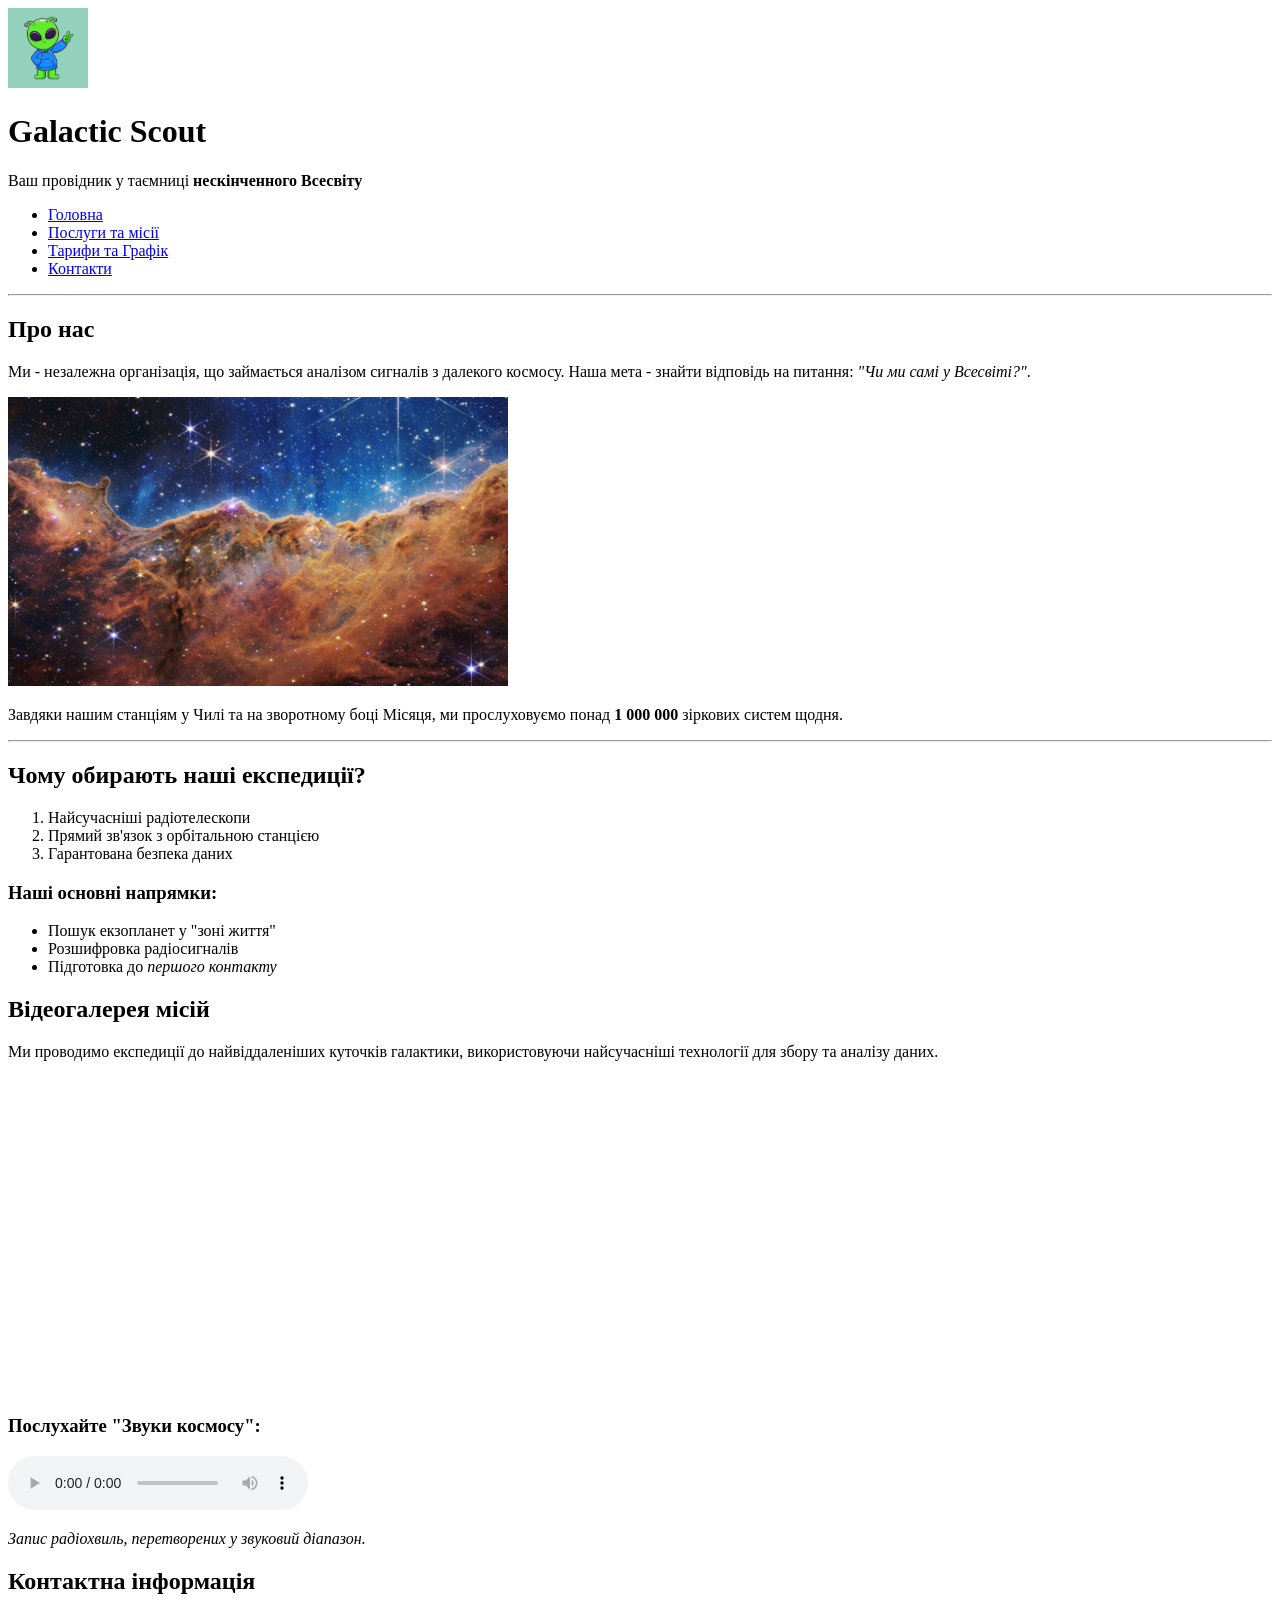
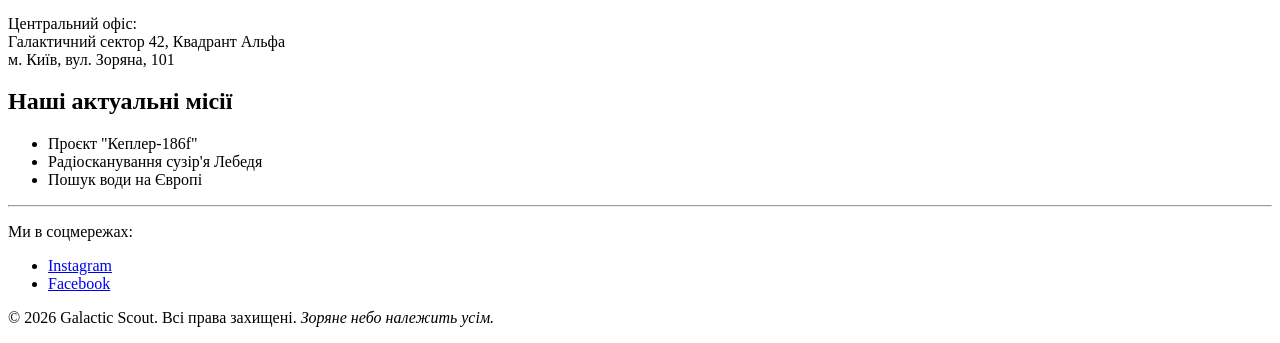
==== index.html @ cc27d508 "lab6" ====
<!DOCTYPE html>
<html lang="uk">
<head>
    <meta charset="UTF-8">
    <meta name="viewport" content="width=device-width, initial-scale=1.0">
    <link rel="icon" type="image/x-icon" href="https://i.pinimg.com/1200x/b8/60/38/b86038da92402606a56069b501f14ed3.jpg">
    <title>Galactic Scout - Пошук позаземних цивілізацій</title>
</head>
<body>
    <header>
        <img src="img/logo.png" alt="Логотип Galactic Scout" width="80">
        <h1>Galactic Scout</h1>
        <p>Ваш провідник у таємниці <strong>нескінченного Всесвіту</strong></p>
        
        <nav>
            <ul>
                <li><a href="index.html">Головна</a></li> 
                <li><a href="services.html">Послуги та місії</a></li>
                <li><a href="price.html">Тарифи та Графік</a></li>
                <li><a href="contacts.html">Контакти</a></li> 
        </nav>
    </header>

    <hr>

    <main>
        <section>
            <h2>Про нас</h2>
            <p>Ми - незалежна організація, що займається аналізом сигналів з далекого космосу. Наша мета - знайти відповідь на питання: <em>"Чи ми самі у Всесвіті?"</em>.</p>
            <img src="img/carinaNebula.jpg" alt="Туманність Кіля" width="500">
            <p>Завдяки нашим станціям у Чилі та на зворотному боці Місяця, ми прослуховуємо понад <strong>1 000 000</strong> зіркових систем щодня.</p>
        </section>

        <hr>

        

        <section>
            <h2>Чому обирають наші експедиції?</h2>
            <ol>
                <li>Найсучасніші радіотелескопи</li>
                <li>Прямий зв'язок з орбітальною станцією</li>
                <li>Гарантована безпека даних</li>
            </ol>
        </section>

        <section>
            <h3>Наші основні напрямки:</h3>
            <ul>
                <li>Пошук екзопланет у "зоні життя"</li>
                <li>Розшифровка радіосигналів</li>
                <li>Підготовка до <em>першого контакту</em></li>
            </ul>
        </section>

        <section>
            <h2>Відеогалерея місій</h2>
            <p>Ми проводимо експедиції до найвіддаленіших куточків галактики, використовуючи найсучасніші технології для збору та аналізу даних.</p>
            <iframe width="560" height="315" src="https://www.youtube.com/embed/ztVV54sPOns?si=4WZnfU6JE6SfHDk7" title="YouTube video player" frameborder="0" allow="accelerometer; autoplay; clipboard-write; encrypted-media; gyroscope; picture-in-picture; web-share" referrerpolicy="strict-origin-when-cross-origin" allowfullscreen></iframe>
        </section>

        <section>
            <h3>Послухайте "Звуки космосу":</h3>
            <audio controls>
                <source src="audio/Rick Astley - Never Gonna Give You Up .mp3" type="audio/mpeg">
                Ваш браузер не підтримує аудіо елемент.
            </audio>
            <p><em>Запис радіохвиль, перетворених у звуковий діапазон.</em></p>
        </section>

        <section>
            <h2>Контактна інформація</h2>
            <p>Центральний офіс:<br>
            Галактичний сектор 42, Квадрант Альфа<br>
            м. Київ, вул. Зоряна, 101</p>
        </section>

        <section id="missions">
            <h2>Наші актуальні місії</h2>
            <ul>
                <li>Проєкт "Кеплер-186f"</li>
                <li>Радіосканування сузір'я Лебедя</li>
                <li>Пошук води на Європі</li>
            </ul>
        </section>

    </main>

    <hr>

    <footer>
        <p>Ми в соцмережах:</p>
        <ul>
            <li><a href="https://instagram.com/nasa" target="_blank">Instagram </a></li> 
            <li><a href="https://facebook.com" target="_blank">Facebook</a></li> 
        </ul>
        <p>&copy; 2026 Galactic Scout. Всі права захищені. <em>Зоряне небо належить усім.</em></p>
    </footer>
</body>
</html>
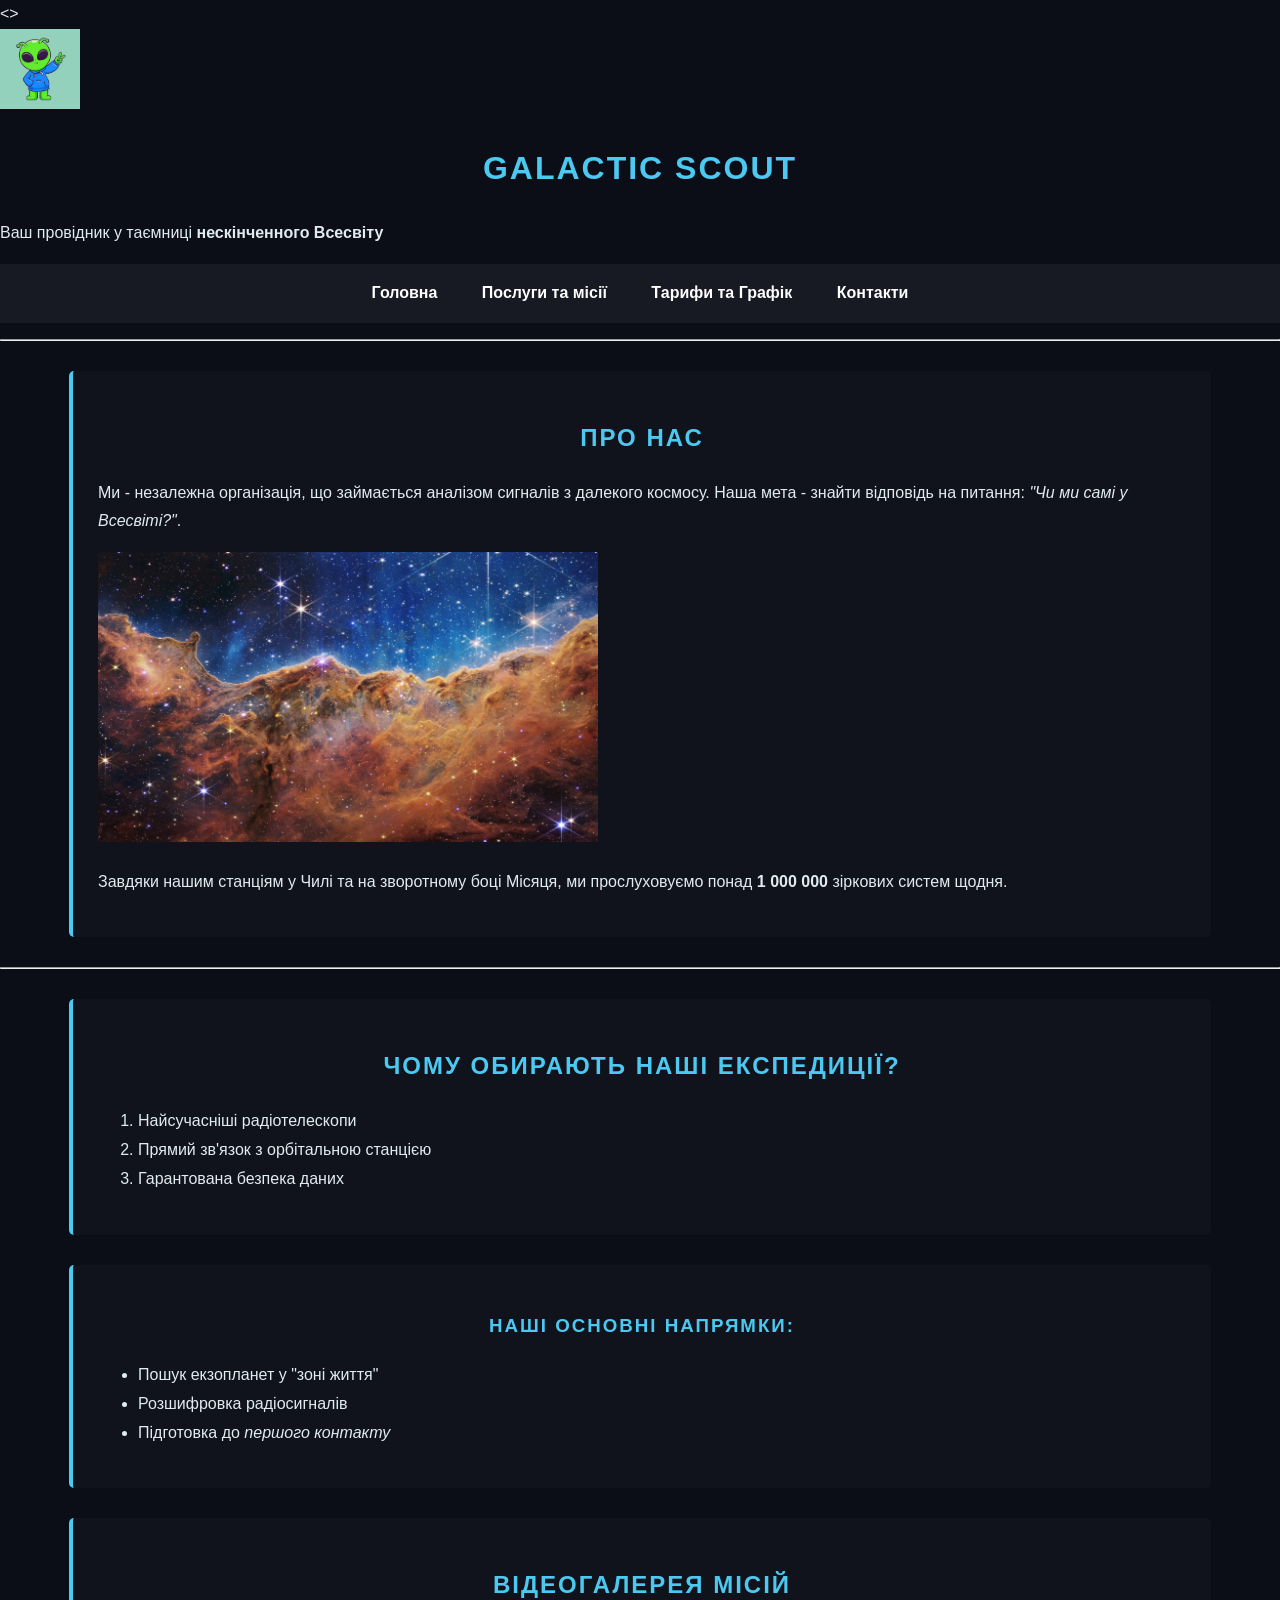
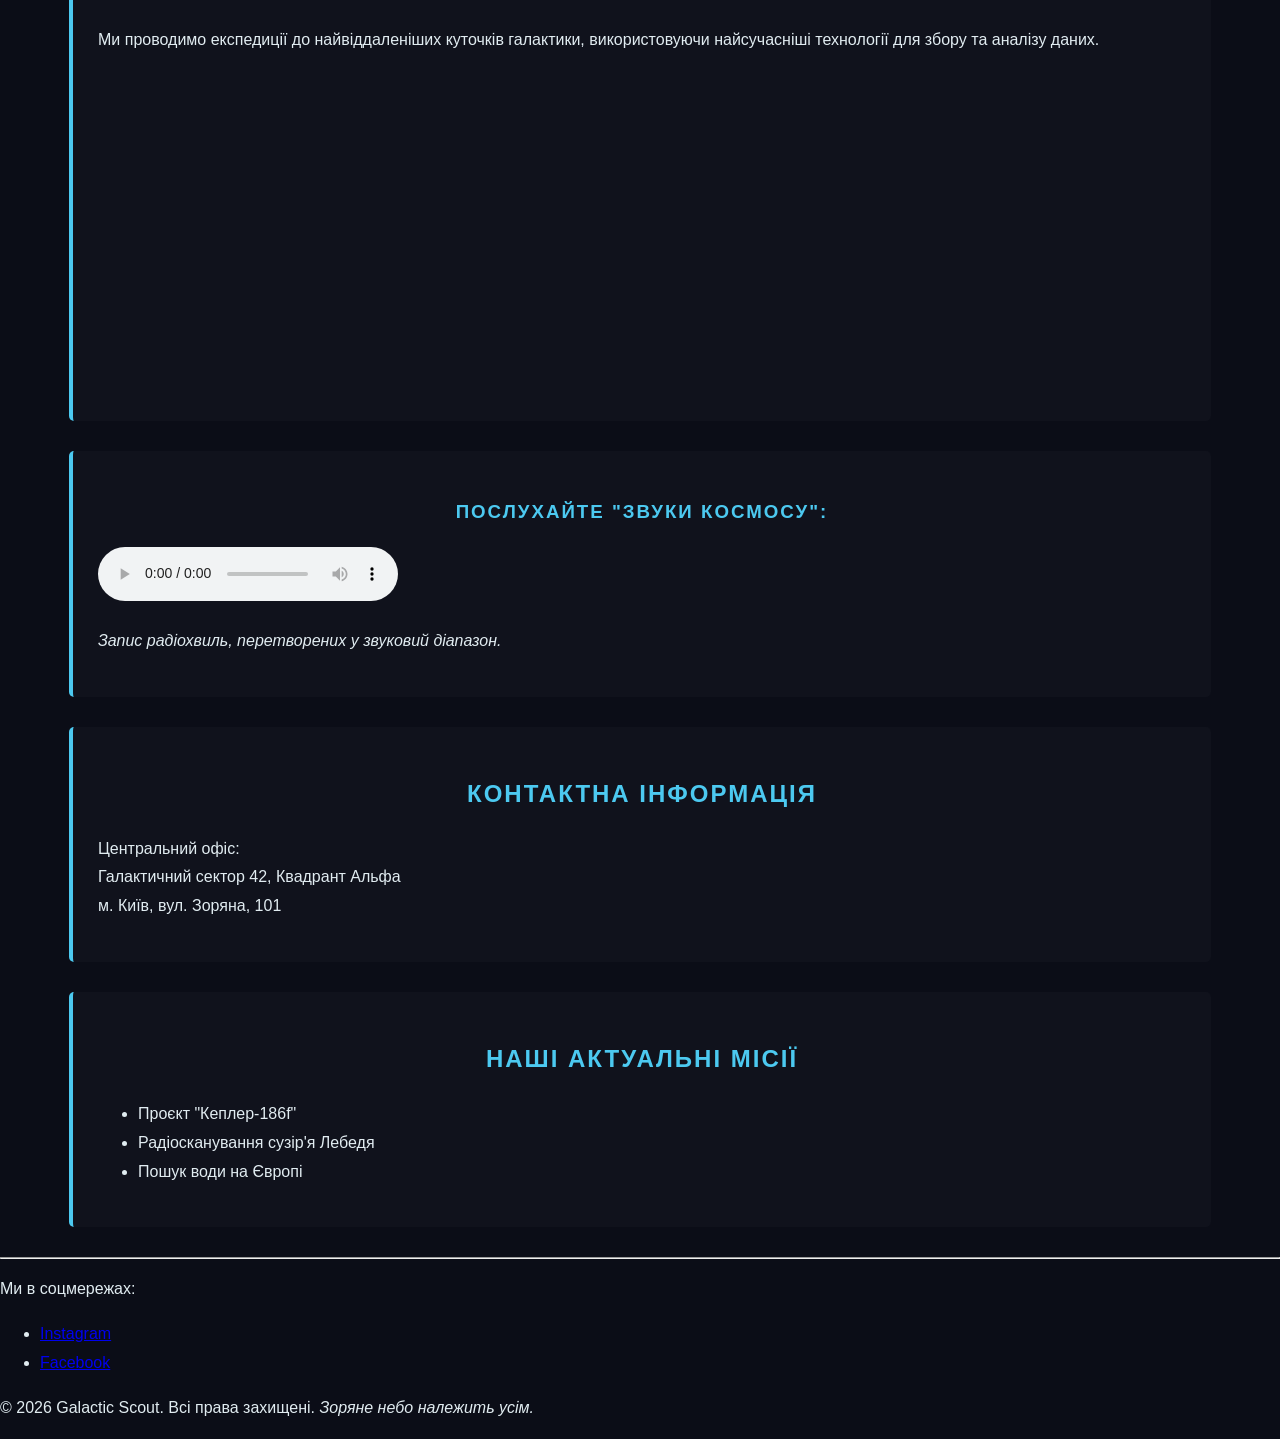
==== commit 300f05a1: "lab 8" ====
--- a/index.html
+++ b/index.html
@@ -1,10 +1,11 @@
 <!DOCTYPE html>
 <html lang="uk">
-<head>
+<>
     <meta charset="UTF-8">
     <meta name="viewport" content="width=device-width, initial-scale=1.0">
     <link rel="icon" type="image/x-icon" href="https://i.pinimg.com/1200x/b8/60/38/b86038da92402606a56069b501f14ed3.jpg">
     <title>Galactic Scout - Пошук позаземних цивілізацій</title>
+    <link rel="stylesheet" href="style.css"> 
 </head>
 <body>
     <header>
--- a/style.css
+++ b/style.css
@@ -0,0 +1,85 @@
+body {
+    font-family: 'Segoe UI', Tahoma, Geneva, Verdana, sans-serif; 
+    background-color: #0b0d17; 
+    color: #e1ecf1; 
+    line-height: 1.8; 
+    margin: 0;
+    padding: 0;
+}
+
+h1, h2, h3 {
+    color: #4cc9f0; 
+    text-align: center; 
+    text-transform: uppercase; 
+    letter-spacing: 2px;
+}
+
+nav ul {
+    list-style: none; 
+    background: rgba(255, 255, 255, 0.05);
+    padding: 15px 0; 
+    text-align: center; 
+}
+
+nav li {
+    display: inline-block; 
+    margin: 0 20px; 
+}
+
+nav a {
+    text-decoration: none; 
+    color: #fff; 
+    font-weight: bold; 
+    transition: 0.3s;
+}
+
+nav a:hover {
+    color: #4cc9f0; 
+    text-shadow: 0 0 10px #4cc9f0;
+}
+
+section {
+    background: rgba(255, 255, 255, 0.02);
+    margin: 30px auto; 
+    padding: 25px; 
+    width: 85%; 
+    border-left: 4px solid #4cc9f0;
+    border-radius: 5px;
+}
+
+
+table {
+    width: 100%; 
+    border-collapse: collapse; 
+    margin-top: 20px;
+}
+
+th, td {
+    border: 1px solid #333;
+    padding: 12px; 
+    text-align: left;
+}
+
+th {
+    background-color: #1a1c2c; 
+}
+
+input, textarea, select {
+    width: 100%;
+    padding: 10px;
+    margin-top: 5px;
+    background: #1a1c2c;
+    border: 1px solid #4cc9f0;
+    color: white;
+    border-radius: 4px;
+}
+
+button {
+    background: #4cc9f0;
+    color: #0b0d17;
+    padding: 10px 25px;
+    border: none;
+    font-weight: bold;
+    cursor: pointer;
+    margin-top: 10px;
+}
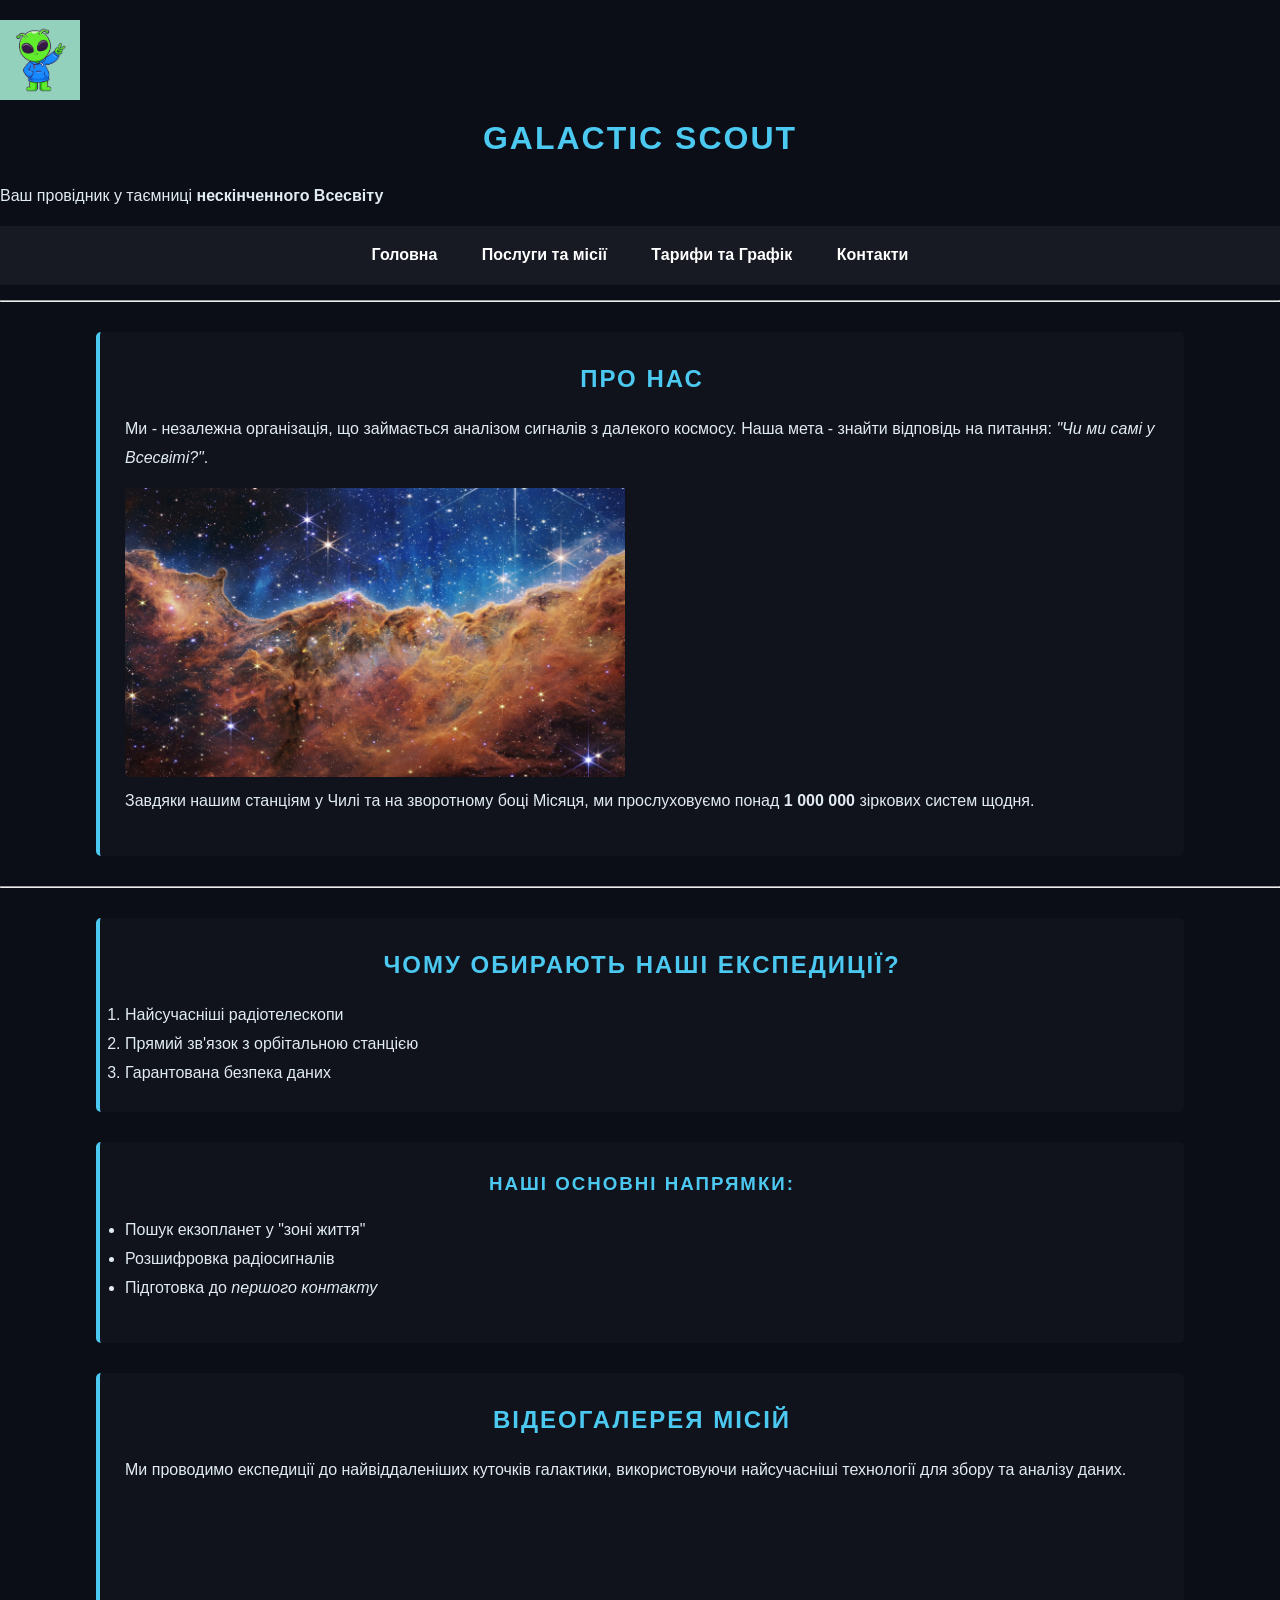
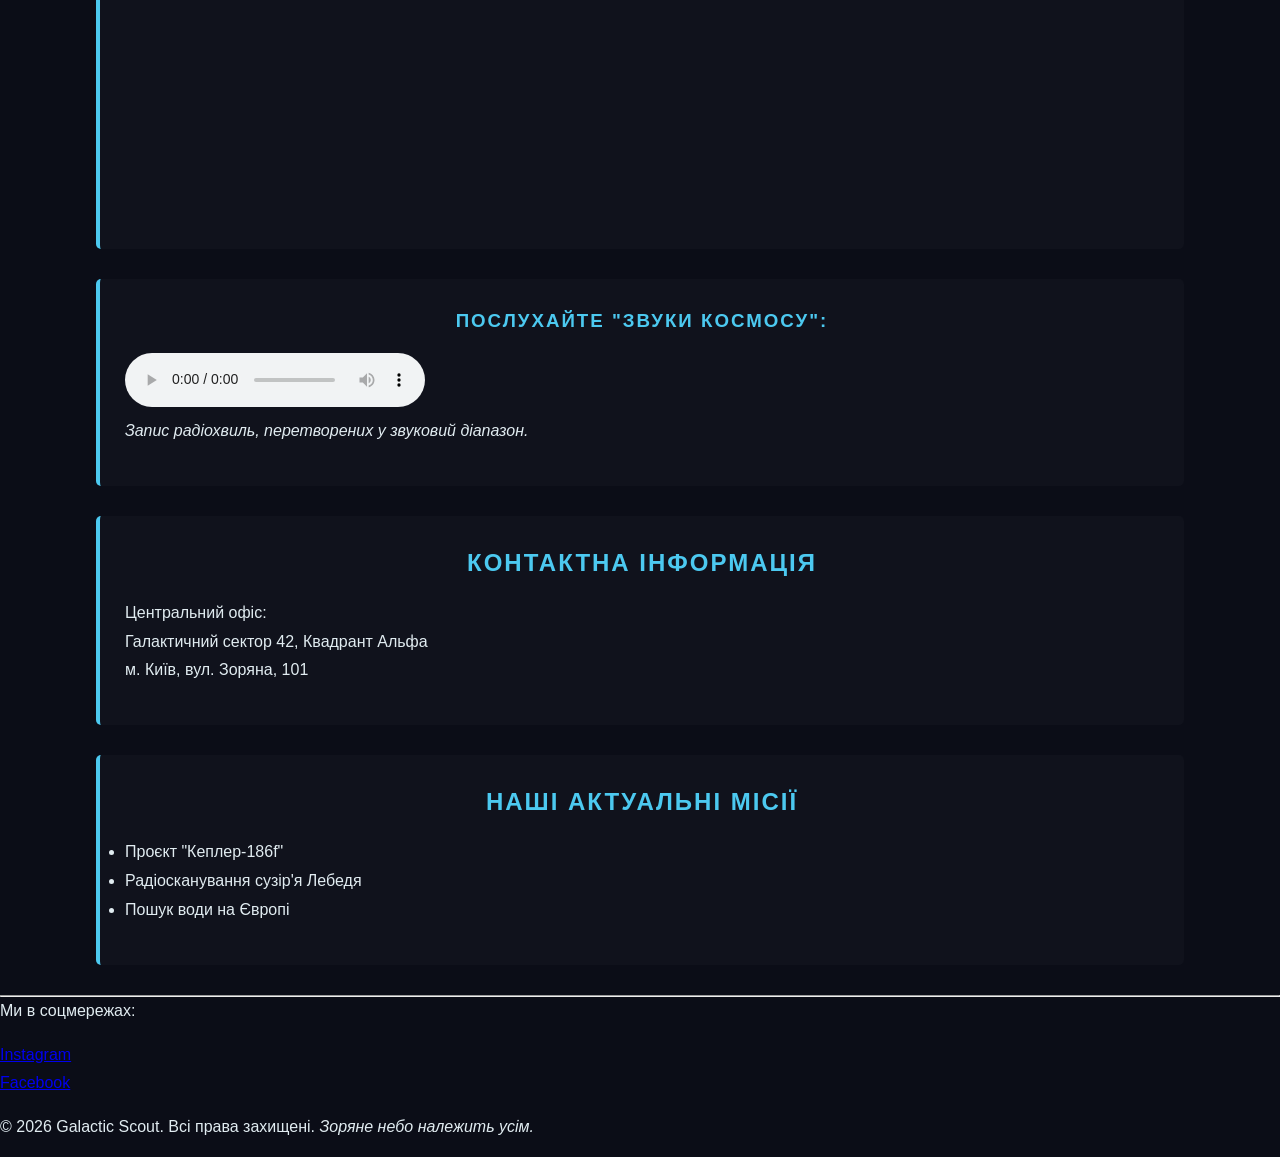
==== commit 9346b9c3: "lab 9" ====
--- a/index.html
+++ b/index.html
@@ -1,6 +1,6 @@
 <!DOCTYPE html>
 <html lang="uk">
-<>
+<head>
     <meta charset="UTF-8">
     <meta name="viewport" content="width=device-width, initial-scale=1.0">
     <link rel="icon" type="image/x-icon" href="https://i.pinimg.com/1200x/b8/60/38/b86038da92402606a56069b501f14ed3.jpg">
--- a/style.css
+++ b/style.css
@@ -1,10 +1,17 @@
+* {
+    box-sizing: border-box; 
+    margin: 0; 
+    padding: 0;
+}
+
 body {
     font-family: 'Segoe UI', Tahoma, Geneva, Verdana, sans-serif; 
     background-color: #0b0d17; 
     color: #e1ecf1; 
     line-height: 1.8; 
     margin: 0;
-    padding: 0;
+    padding: 0;     
+    padding-top: 20px; 
 }
 
 h1, h2, h3 {
@@ -82,4 +89,54 @@
     font-weight: bold;
     cursor: pointer;
     margin-top: 10px;
-}+}
+
+p, h1, h2, h3, ul {
+    margin-bottom: 15px; 
+}
+
+.card {
+    background-color: #e0f7fa; 
+    border: 2px solid #006064; 
+    width: 300px;
+}
+
+.container {
+    max-width: 1200px; 
+    width: 90%; 
+    margin: 0 auto; 
+    
+    background-color: white; 
+    padding: 20px;
+    box-shadow: 0 0 20px rgba(0,0,0,0.1); 
+}
+
+.product-item {
+    width: 30%; 
+    display: inline-block; 
+    
+    border: 1px solid #ddd; 
+    padding: 15px; 
+    margin: 1%; 
+    
+    text-align: center; 
+    background: #fff;
+    border-radius: 8px; 
+    vertical-align: top; 
+}
+
+.product-item img {
+    max-width: 100%; 
+    height: auto;
+    border-radius: 4px;
+    margin-bottom: 10px; 
+}
+
+.product-item button {
+    padding: 10px 20px; 
+    margin-top: 10px; 
+    background-color: #28a745;
+    color: white;
+    border: none;
+    cursor: pointer;
+}
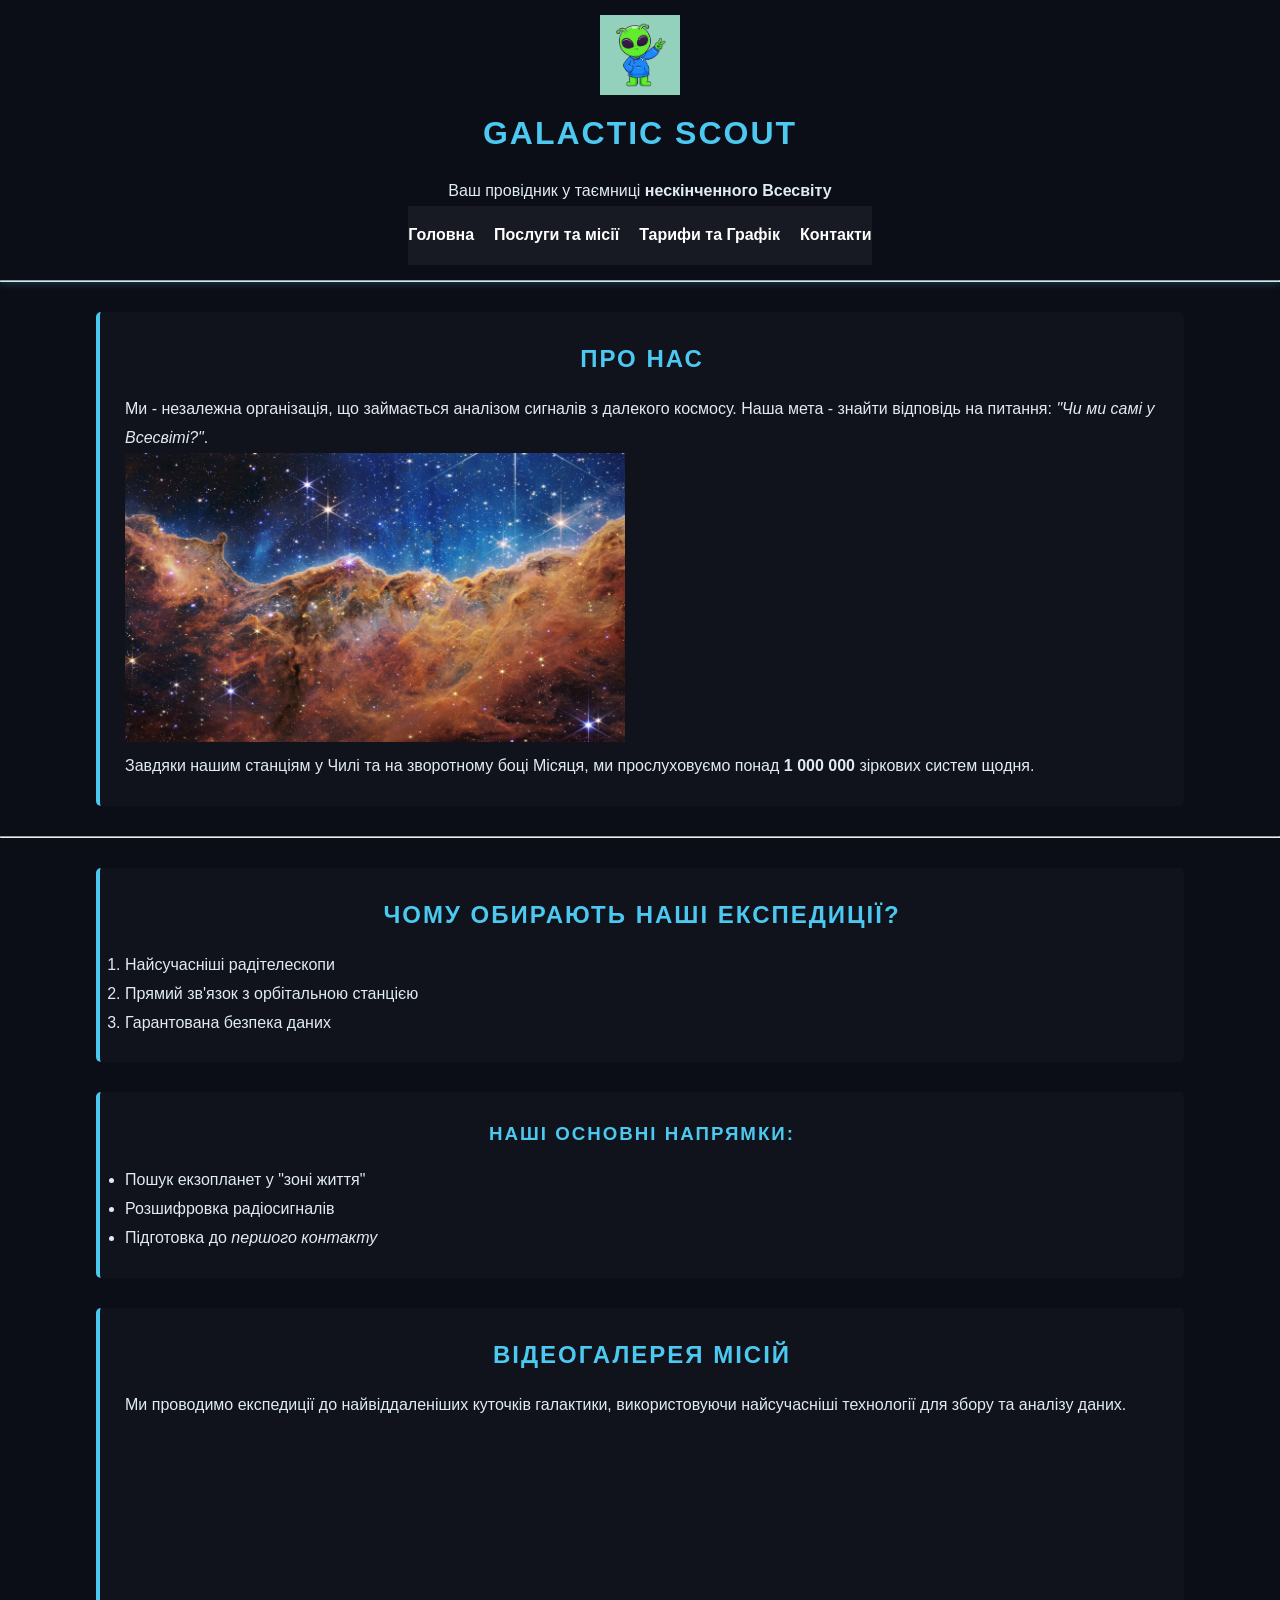
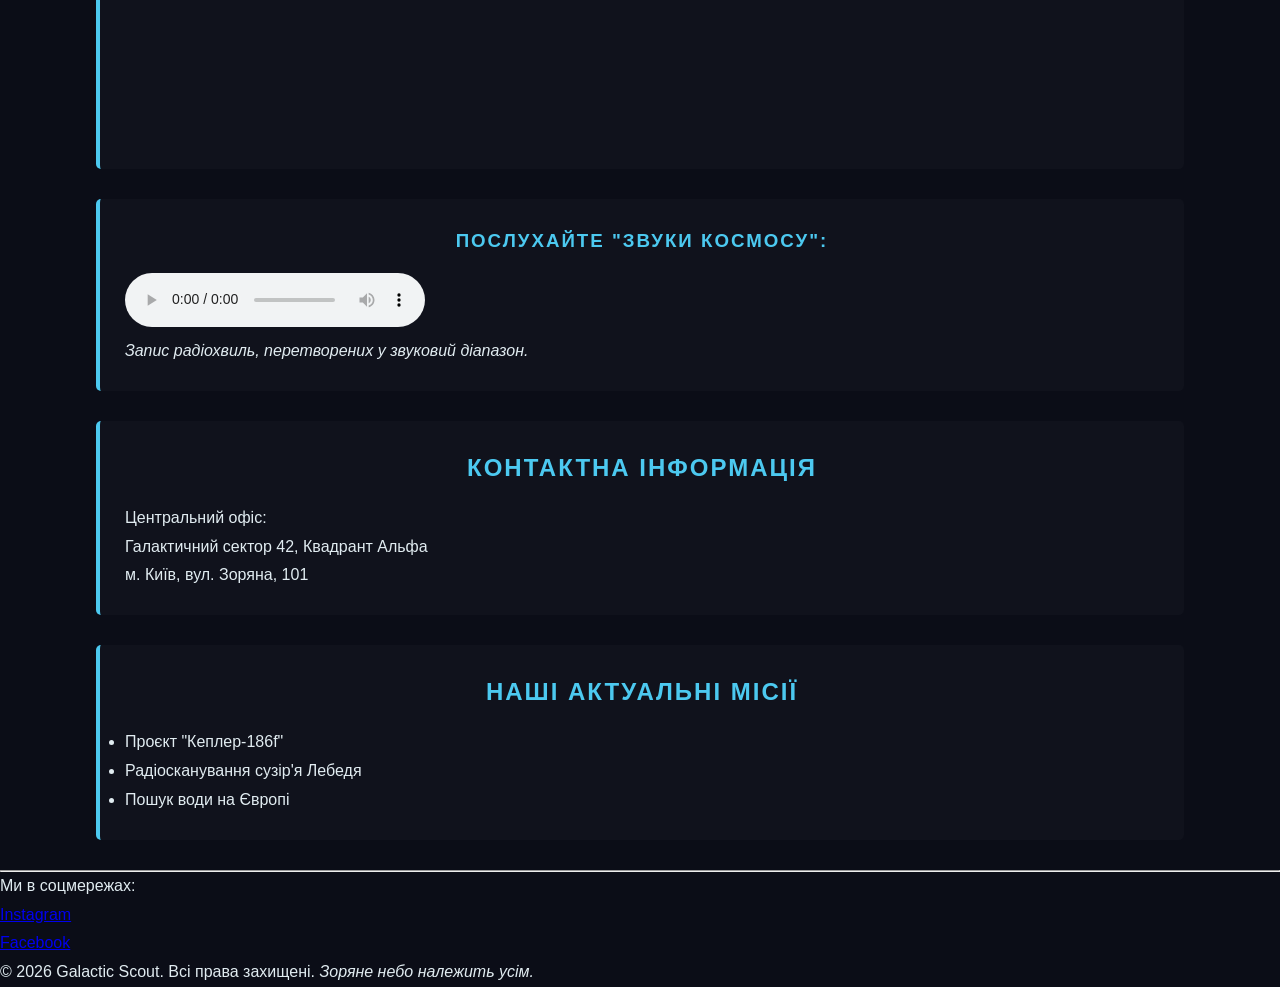
==== commit f494135b: "lab 11" ====
--- a/index.html
+++ b/index.html
@@ -8,94 +8,98 @@
     <link rel="stylesheet" href="style.css"> 
 </head>
 <body>
-    <header>
-        <img src="img/logo.png" alt="Логотип Galactic Scout" width="80">
-        <h1>Galactic Scout</h1>
-        <p>Ваш провідник у таємниці <strong>нескінченного Всесвіту</strong></p>
+    <div class="wrapper">
         
-        <nav>
-            <ul>
-                <li><a href="index.html">Головна</a></li> 
-                <li><a href="services.html">Послуги та місії</a></li>
-                <li><a href="price.html">Тарифи та Графік</a></li>
-                <li><a href="contacts.html">Контакти</a></li> 
-        </nav>
-    </header>
-
-    <hr>
-
-    <main>
-        <section>
-            <h2>Про нас</h2>
-            <p>Ми - незалежна організація, що займається аналізом сигналів з далекого космосу. Наша мета - знайти відповідь на питання: <em>"Чи ми самі у Всесвіті?"</em>.</p>
-            <img src="img/carinaNebula.jpg" alt="Туманність Кіля" width="500">
-            <p>Завдяки нашим станціям у Чилі та на зворотному боці Місяця, ми прослуховуємо понад <strong>1 000 000</strong> зіркових систем щодня.</p>
-        </section>
+        <header>
+            <a href="index.html">
+                <img src="img/logo.png" alt="Логотип Galactic Scout" width="80">
+            </a>
+            <h1>Galactic Scout</h1>
+            <p>Ваш провідник у таємниці <strong>нескінченного Всесвіту</strong></p>
+            
+            <nav>
+                <ul>
+                    <li><a href="index.html">Головна</a></li> 
+                    <li><a href="services.html">Послуги та місії</a></li>
+                    <li><a href="price.html">Тарифи та Графік</a></li>
+                    <li><a href="contacts.html">Контакти</a></li> 
+                </ul> </nav>
+        </header>
 
         <hr>
 
+        <main>
+            <section class="about-section">
+                <h2>Про нас</h2>
+                <p>Ми - незалежна організація, що займається аналізом сигналів з далекого космосу. Наша мета - знайти відповідь на питання: <em>"Чи ми самі у Всесвіті?"</em>.</p>
+                <img src="img/carinaNebula.jpg" alt="Туманність Кіля" width="500" class="float-img">
+                <p>Завдяки нашим станціям у Чилі та на зворотному боці Місяця, ми прослуховуємо понад <strong>1 000 000</strong> зіркових систем щодня.</p>
+                <div class="clearfix"></div> </section>
+
+            <hr>
+
+            <section>
+                <h2>Чому обирають наші експедиції?</h2>
+                <ol>
+                    <li>Найсучасніші радітелескопи</li>
+                    <li>Прямий зв'язок з орбітальною станцією</li>
+                    <li>Гарантована безпека даних</li>
+                </ol>
+            </section>
+
+            <section>
+                <h3>Наші основні напрямки:</h3>
+                <ul>
+                    <li>Пошук екзопланет у "зоні життя"</li>
+                    <li>Розшифровка радіосигналів</li>
+                    <li>Підготовка до <em>першого контакту</em></li>
+                </ul>
+            </section>
+
+            <section>
+                <h2>Відеогалерея місій</h2>
+                <p>Ми проводимо експедиції до найвіддаленіших куточків галактики, використовуючи найсучасніші технології для збору та аналізу даних.</p>
+                <iframe width="560" height="315" src="https://www.youtube.com/embed/ztVV54sPOns?si=4WZnfU6JE6SfHDk7" title="YouTube video player" frameborder="0" allow="accelerometer; autoplay; clipboard-write; encrypted-media; gyroscope; picture-in-picture; web-share" referrerpolicy="strict-origin-when-cross-origin" allowfullscreen></iframe>
+            </section>
+
+            <section>
+                <h3>Послухайте "Звуки космосу":</h3>
+                <audio controls>
+                    <source src="audio/Rick Astley - Never Gonna Give You Up .mp3" type="audio/mpeg">
+                    Ваш браузер не підтримує аудіо елемент.
+                </audio>
+                <p><em>Запис радіохвиль, перетворених у звуковий діапазон.</em></p>
+            </section>
+
+            <section>
+                <h2>Контактна інформація</h2>
+                <p>Центральний офіс:<br>
+                Галактичний сектор 42, Квадрант Альфа<br>
+                м. Київ, вул. Зоряна, 101</p>
+            </section>
+
+            <section id="missions">
+                <h2>Наші актуальні місії</h2>
+                <ul>
+                    <li>Проєкт "Кеплер-186f"</li>
+                    <li>Радіосканування сузір'я Лебедя</li>
+                    <li>Пошук води на Європі</li>
+                </ul>
+            </section>
+
+        </main>
+
+        <hr>
+
+        <footer>
+            <p>Ми в соцмережах:</p>
+            <ul>
+                <li><a href="https://instagram.com/nasa" target="_blank">Instagram </a></li> 
+                <li><a href="https://facebook.com" target="_blank">Facebook</a></li> 
+            </ul>
+            <p>&copy; 2026 Galactic Scout. Всі права захищені. <em>Зоряне небо належить усім.</em></p>
+        </footer>
         
-
-        <section>
-            <h2>Чому обирають наші експедиції?</h2>
-            <ol>
-                <li>Найсучасніші радіотелескопи</li>
-                <li>Прямий зв'язок з орбітальною станцією</li>
-                <li>Гарантована безпека даних</li>
-            </ol>
-        </section>
-
-        <section>
-            <h3>Наші основні напрямки:</h3>
-            <ul>
-                <li>Пошук екзопланет у "зоні життя"</li>
-                <li>Розшифровка радіосигналів</li>
-                <li>Підготовка до <em>першого контакту</em></li>
-            </ul>
-        </section>
-
-        <section>
-            <h2>Відеогалерея місій</h2>
-            <p>Ми проводимо експедиції до найвіддаленіших куточків галактики, використовуючи найсучасніші технології для збору та аналізу даних.</p>
-            <iframe width="560" height="315" src="https://www.youtube.com/embed/ztVV54sPOns?si=4WZnfU6JE6SfHDk7" title="YouTube video player" frameborder="0" allow="accelerometer; autoplay; clipboard-write; encrypted-media; gyroscope; picture-in-picture; web-share" referrerpolicy="strict-origin-when-cross-origin" allowfullscreen></iframe>
-        </section>
-
-        <section>
-            <h3>Послухайте "Звуки космосу":</h3>
-            <audio controls>
-                <source src="audio/Rick Astley - Never Gonna Give You Up .mp3" type="audio/mpeg">
-                Ваш браузер не підтримує аудіо елемент.
-            </audio>
-            <p><em>Запис радіохвиль, перетворених у звуковий діапазон.</em></p>
-        </section>
-
-        <section>
-            <h2>Контактна інформація</h2>
-            <p>Центральний офіс:<br>
-            Галактичний сектор 42, Квадрант Альфа<br>
-            м. Київ, вул. Зоряна, 101</p>
-        </section>
-
-        <section id="missions">
-            <h2>Наші актуальні місії</h2>
-            <ul>
-                <li>Проєкт "Кеплер-186f"</li>
-                <li>Радіосканування сузір'я Лебедя</li>
-                <li>Пошук води на Європі</li>
-            </ul>
-        </section>
-
-    </main>
-
-    <hr>
-
-    <footer>
-        <p>Ми в соцмережах:</p>
-        <ul>
-            <li><a href="https://instagram.com/nasa" target="_blank">Instagram </a></li> 
-            <li><a href="https://facebook.com" target="_blank">Facebook</a></li> 
-        </ul>
-        <p>&copy; 2026 Galactic Scout. Всі права захищені. <em>Зоряне небо належить усім.</em></p>
-    </footer>
+    </div> 
 </body>
 </html>
--- a/style.css
+++ b/style.css
@@ -4,14 +4,25 @@
     padding: 0;
 }
 
+html, body {
+    height: 100%;
+}
+
 body {
     font-family: 'Segoe UI', Tahoma, Geneva, Verdana, sans-serif; 
     background-color: #0b0d17; 
     color: #e1ecf1; 
-    line-height: 1.8; 
-    margin: 0;
-    padding: 0;     
-    padding-top: 20px; 
+    line-height: 1.8;
+}
+
+.wrapper {
+    display: flex;
+    flex-direction: column;
+    min-height: 100vh;
+}
+
+main {
+    flex: 1;
 }
 
 h1, h2, h3 {
@@ -19,6 +30,19 @@
     text-align: center; 
     text-transform: uppercase; 
     letter-spacing: 2px;
+    margin-bottom: 15px;
+}
+
+header {
+    position: sticky;
+    top: 0;
+    z-index: 1000;
+    background-color: #0b0d17;
+    box-shadow: 0 2px 10px rgba(76, 201, 240, 0.3);
+    display: flex;
+    flex-direction: column;
+    align-items: center;
+    padding: 15px;
 }
 
 nav ul {
@@ -26,11 +50,10 @@
     background: rgba(255, 255, 255, 0.05);
     padding: 15px 0; 
     text-align: center; 
-}
-
-nav li {
-    display: inline-block; 
-    margin: 0 20px; 
+    display: flex;
+    justify-content: center;
+    gap: 20px;
+    width: 100%;
 }
 
 nav a {
@@ -78,65 +101,4 @@
     background: #1a1c2c;
     border: 1px solid #4cc9f0;
     color: white;
-    border-radius: 4px;
 }
-
-button {
-    background: #4cc9f0;
-    color: #0b0d17;
-    padding: 10px 25px;
-    border: none;
-    font-weight: bold;
-    cursor: pointer;
-    margin-top: 10px;
-}
-
-p, h1, h2, h3, ul {
-    margin-bottom: 15px; 
-}
-
-.card {
-    background-color: #e0f7fa; 
-    border: 2px solid #006064; 
-    width: 300px;
-}
-
-.container {
-    max-width: 1200px; 
-    width: 90%; 
-    margin: 0 auto; 
-    
-    background-color: white; 
-    padding: 20px;
-    box-shadow: 0 0 20px rgba(0,0,0,0.1); 
-}
-
-.product-item {
-    width: 30%; 
-    display: inline-block; 
-    
-    border: 1px solid #ddd; 
-    padding: 15px; 
-    margin: 1%; 
-    
-    text-align: center; 
-    background: #fff;
-    border-radius: 8px; 
-    vertical-align: top; 
-}
-
-.product-item img {
-    max-width: 100%; 
-    height: auto;
-    border-radius: 4px;
-    margin-bottom: 10px; 
-}
-
-.product-item button {
-    padding: 10px 20px; 
-    margin-top: 10px; 
-    background-color: #28a745;
-    color: white;
-    border: none;
-    cursor: pointer;
-}
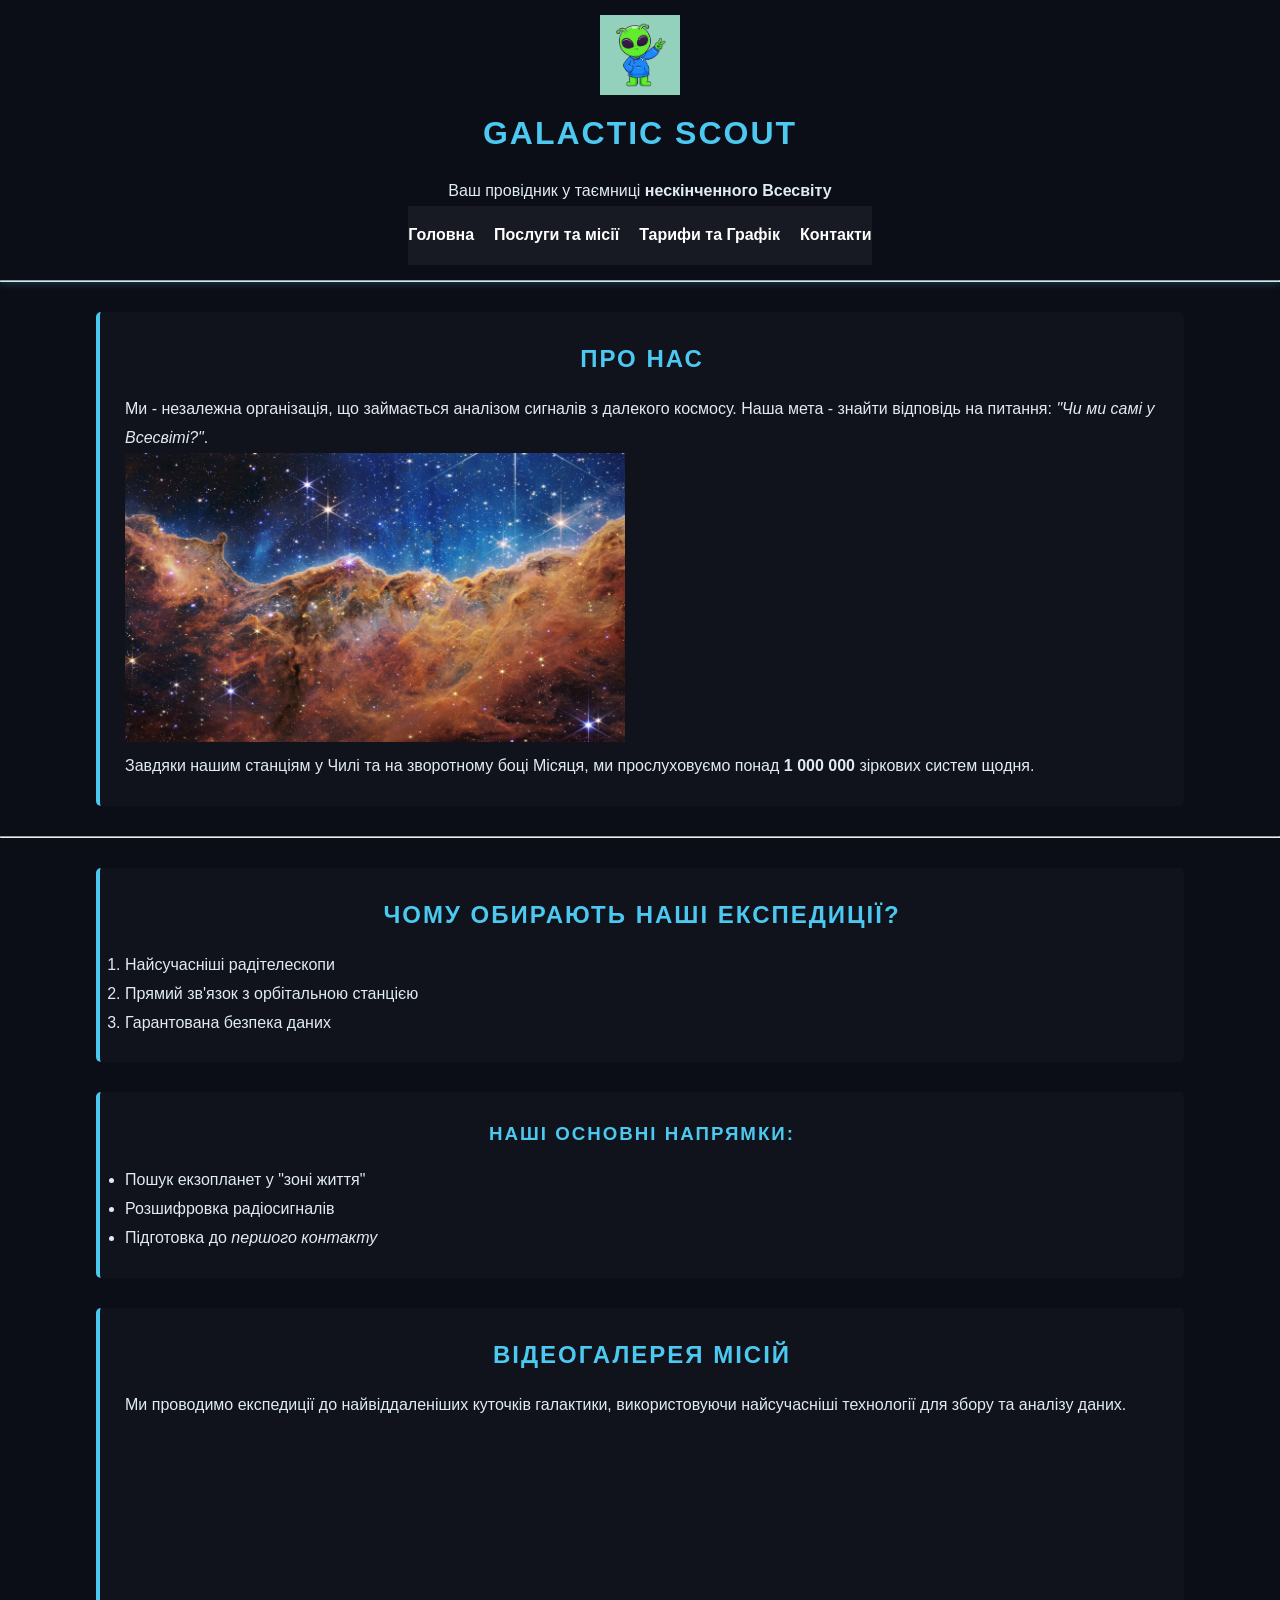
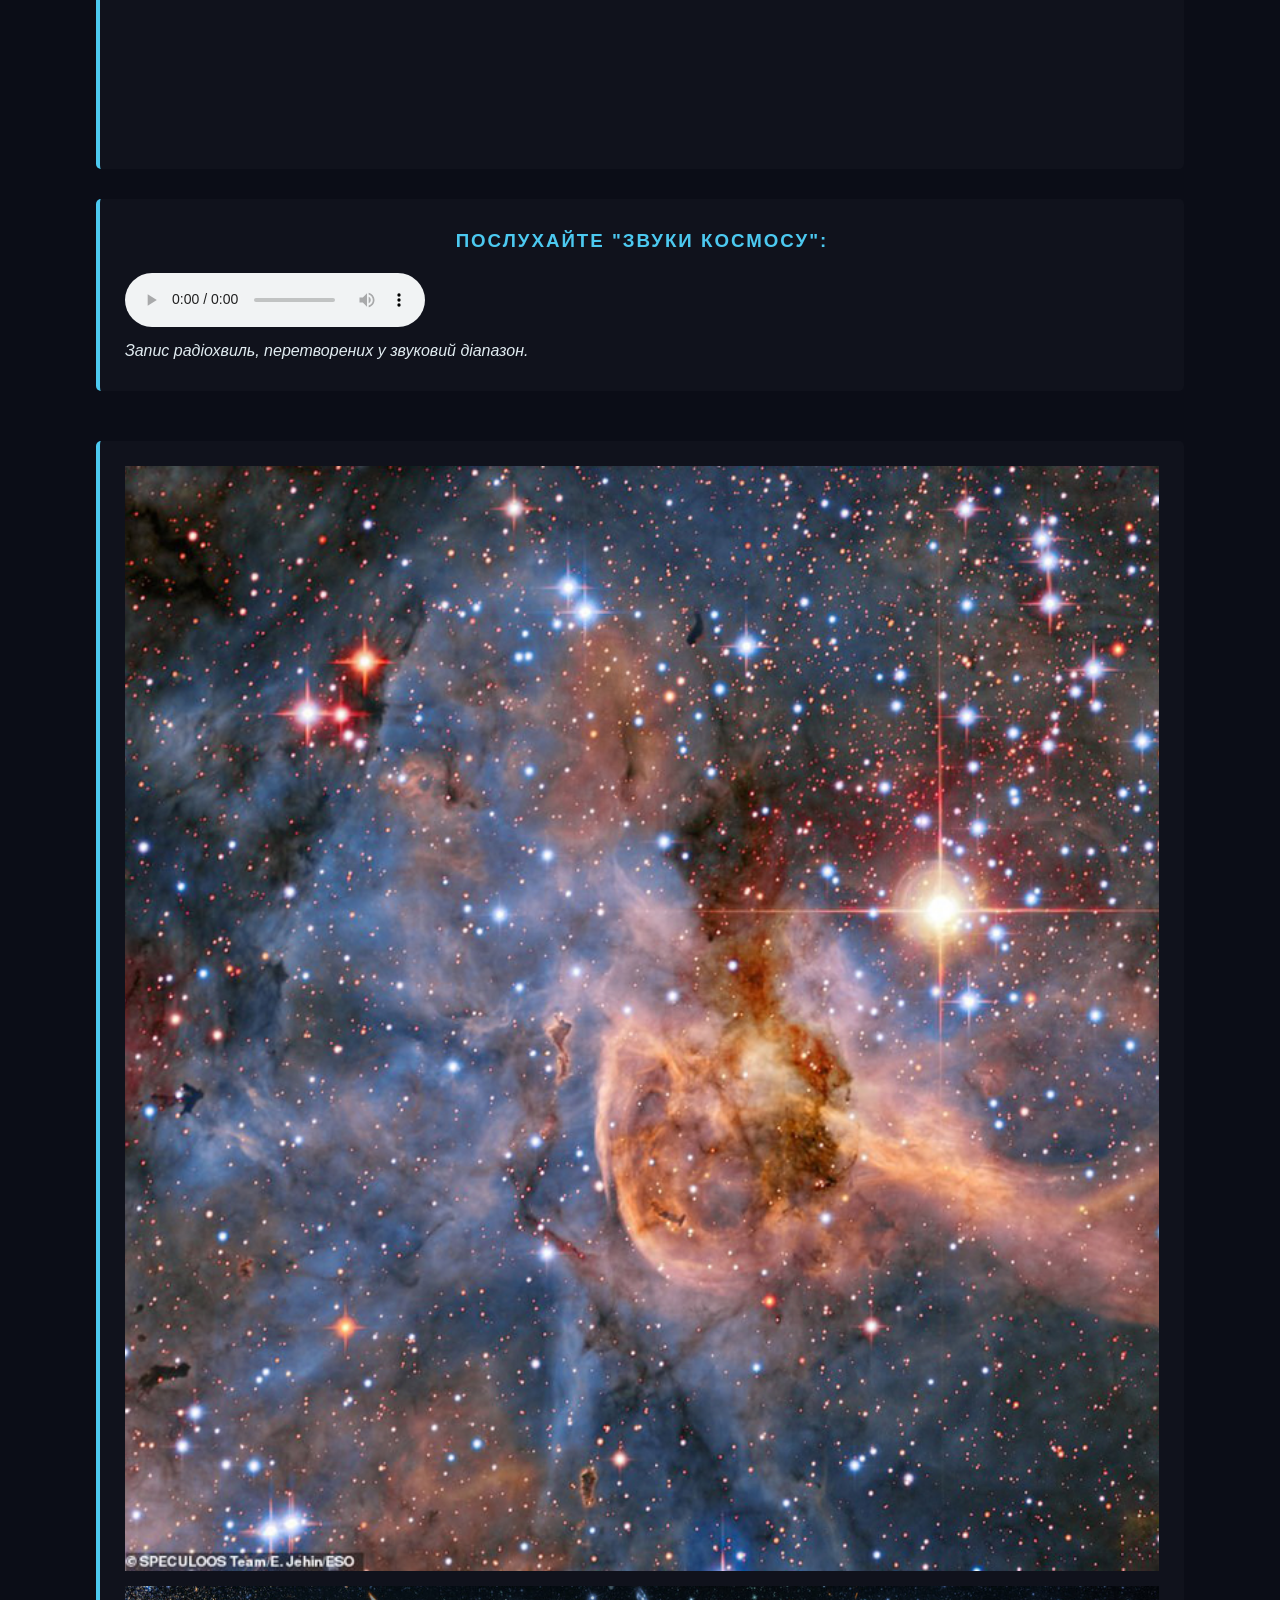
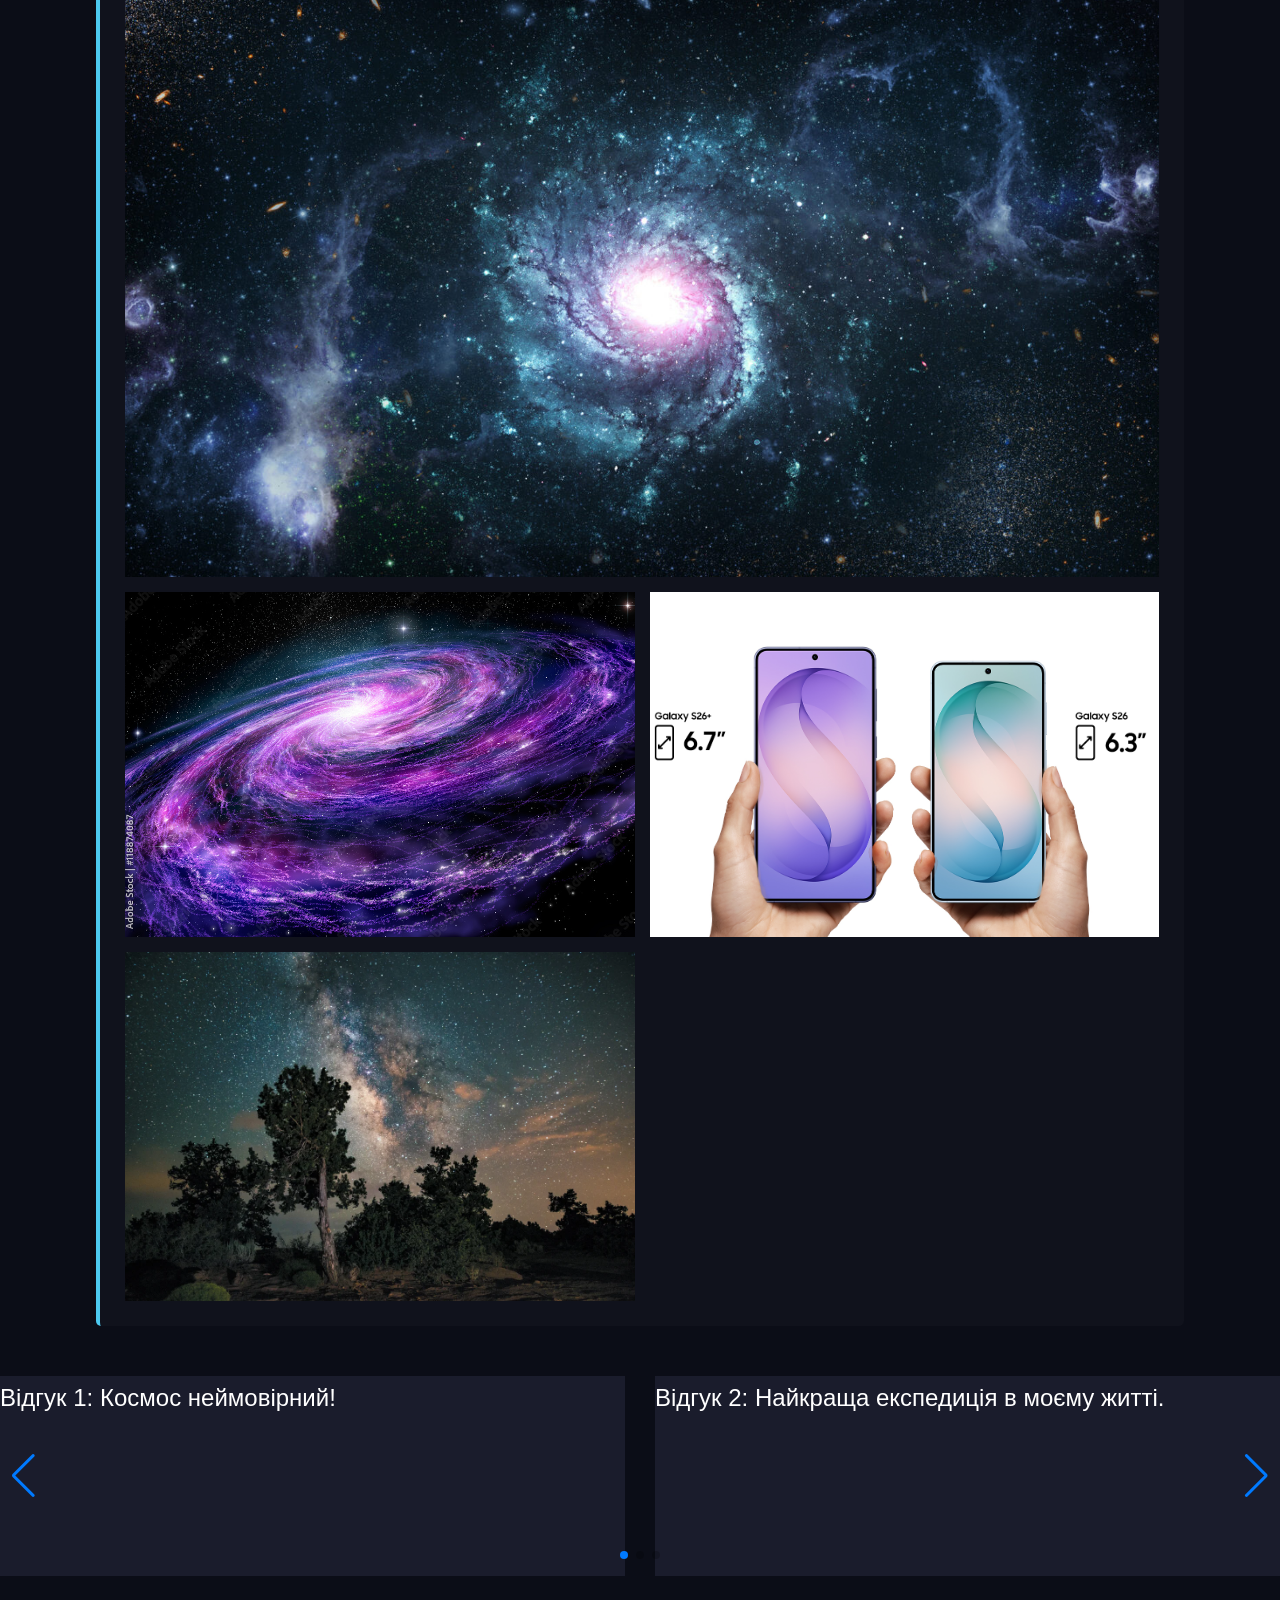
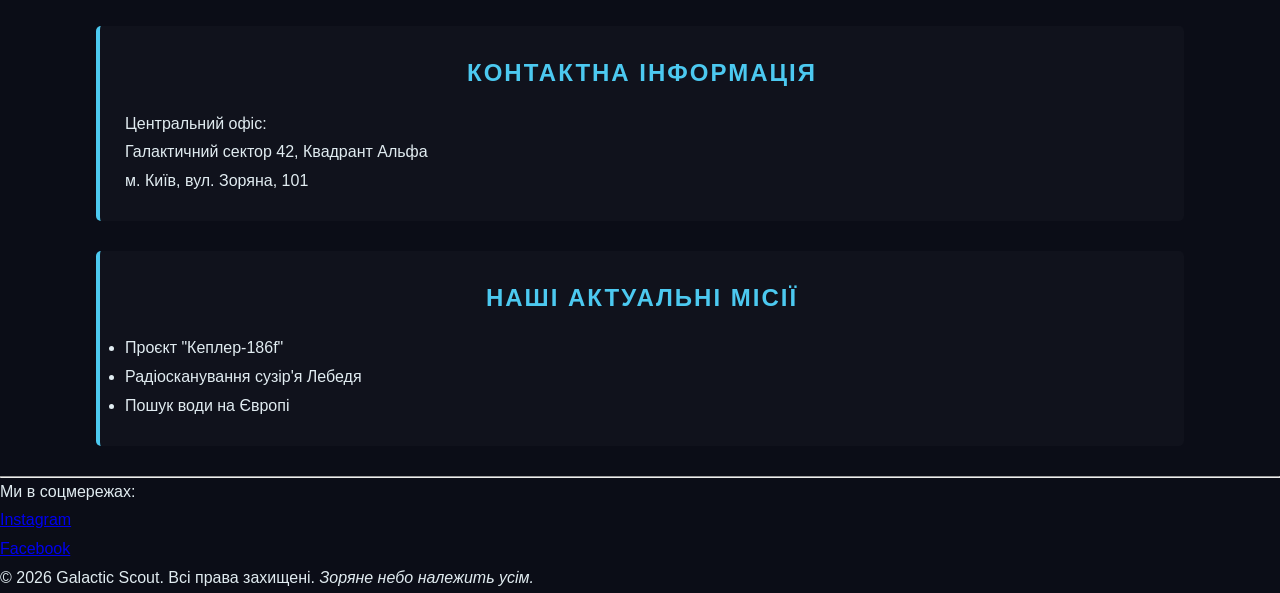
==== commit 41d7602c: "lab 12" ====
--- a/index.html
+++ b/index.html
@@ -6,6 +6,8 @@
     <link rel="icon" type="image/x-icon" href="https://i.pinimg.com/1200x/b8/60/38/b86038da92402606a56069b501f14ed3.jpg">
     <title>Galactic Scout - Пошук позаземних цивілізацій</title>
     <link rel="stylesheet" href="style.css"> 
+    <link rel="stylesheet" href="https://cdn.jsdelivr.net/npm/swiper@11/swiper-bundle.min.css"/>
+    <link rel="stylesheet" href="https://cdn.npmmirror.com/package/swiper@11.1.1/swiper-bundle.min.css"/>
 </head>
 <body>
     <div class="wrapper">
@@ -71,6 +73,25 @@
                 <p><em>Запис радіохвиль, перетворених у звуковий діапазон.</em></p>
             </section>
 
+            <section class="gallery">
+                <div class="gallery-item item-1"><img src="img/photo1.png" alt="Велике фото"></div>
+                <div class="gallery-item item-2"><img src="img/photo2.png" alt="Широке фото"></div>
+                <div class="gallery-item item-3"><img src="img/photo3.png" alt="Фото 3"></div>
+                <div class="gallery-item item-4"><img src="img/photo4.png" alt="Фото 4"></div>
+                <div class="gallery-item item-5"><img src="img/photo5.png" alt="Фото 5"></div>
+            </section>
+
+            <div class="swiper mySwiper">
+                <div class="swiper-wrapper">
+                    <div class="swiper-slide">Відгук 1: Космос неймовірний!</div>
+                    <div class="swiper-slide">Відгук 2: Найкраща експедиція в моєму житті.</div>
+                    <div class="swiper-slide">Відгук 3: Galactic Scout — професіонали.</div>
+                </div>
+                <div class="swiper-button-next"></div>
+                <div class="swiper-button-prev"></div>
+                <div class="swiper-pagination"></div>
+            </div>
+
             <section>
                 <h2>Контактна інформація</h2>
                 <p>Центральний офіс:<br>
@@ -101,5 +122,8 @@
         </footer>
         
     </div> 
+
+    <script src="https://cdn.jsdelivr.net/npm/swiper@11/swiper-bundle.min.js"></script>
+    <script src="script.js"></script>
 </body>
 </html>
--- a/style.css
+++ b/style.css
@@ -102,3 +102,42 @@
     border: 1px solid #4cc9f0;
     color: white;
 }
+
+.gallery {
+    display: grid; [cite: 1041]
+    grid-template-columns: repeat(4, 1fr); 
+    grid-auto-rows: minmax(200px, auto); 
+    gap: 15px; [cite: 1046]
+    max-width: 1200px;
+    margin: 50px auto;
+}
+
+.gallery-item img {
+    width: 100%;
+    height: 100%;
+    object-fit: cover; 
+}
+
+.item-1 {
+    grid-column: span 2; 
+    grid-row: span 2;
+}
+
+.item-2 {
+    grid-column: span 2; 
+
+}
+.swiper {
+    width: 100%;
+    height: 200px; 
+    margin: 50px 0;
+}
+
+.swiper-slide {
+    display: flex; 
+    justify-content: center; 
+    align-items: center; 
+    background: #1a1c2c;
+    color: white;
+    font-size: 24px;
+}
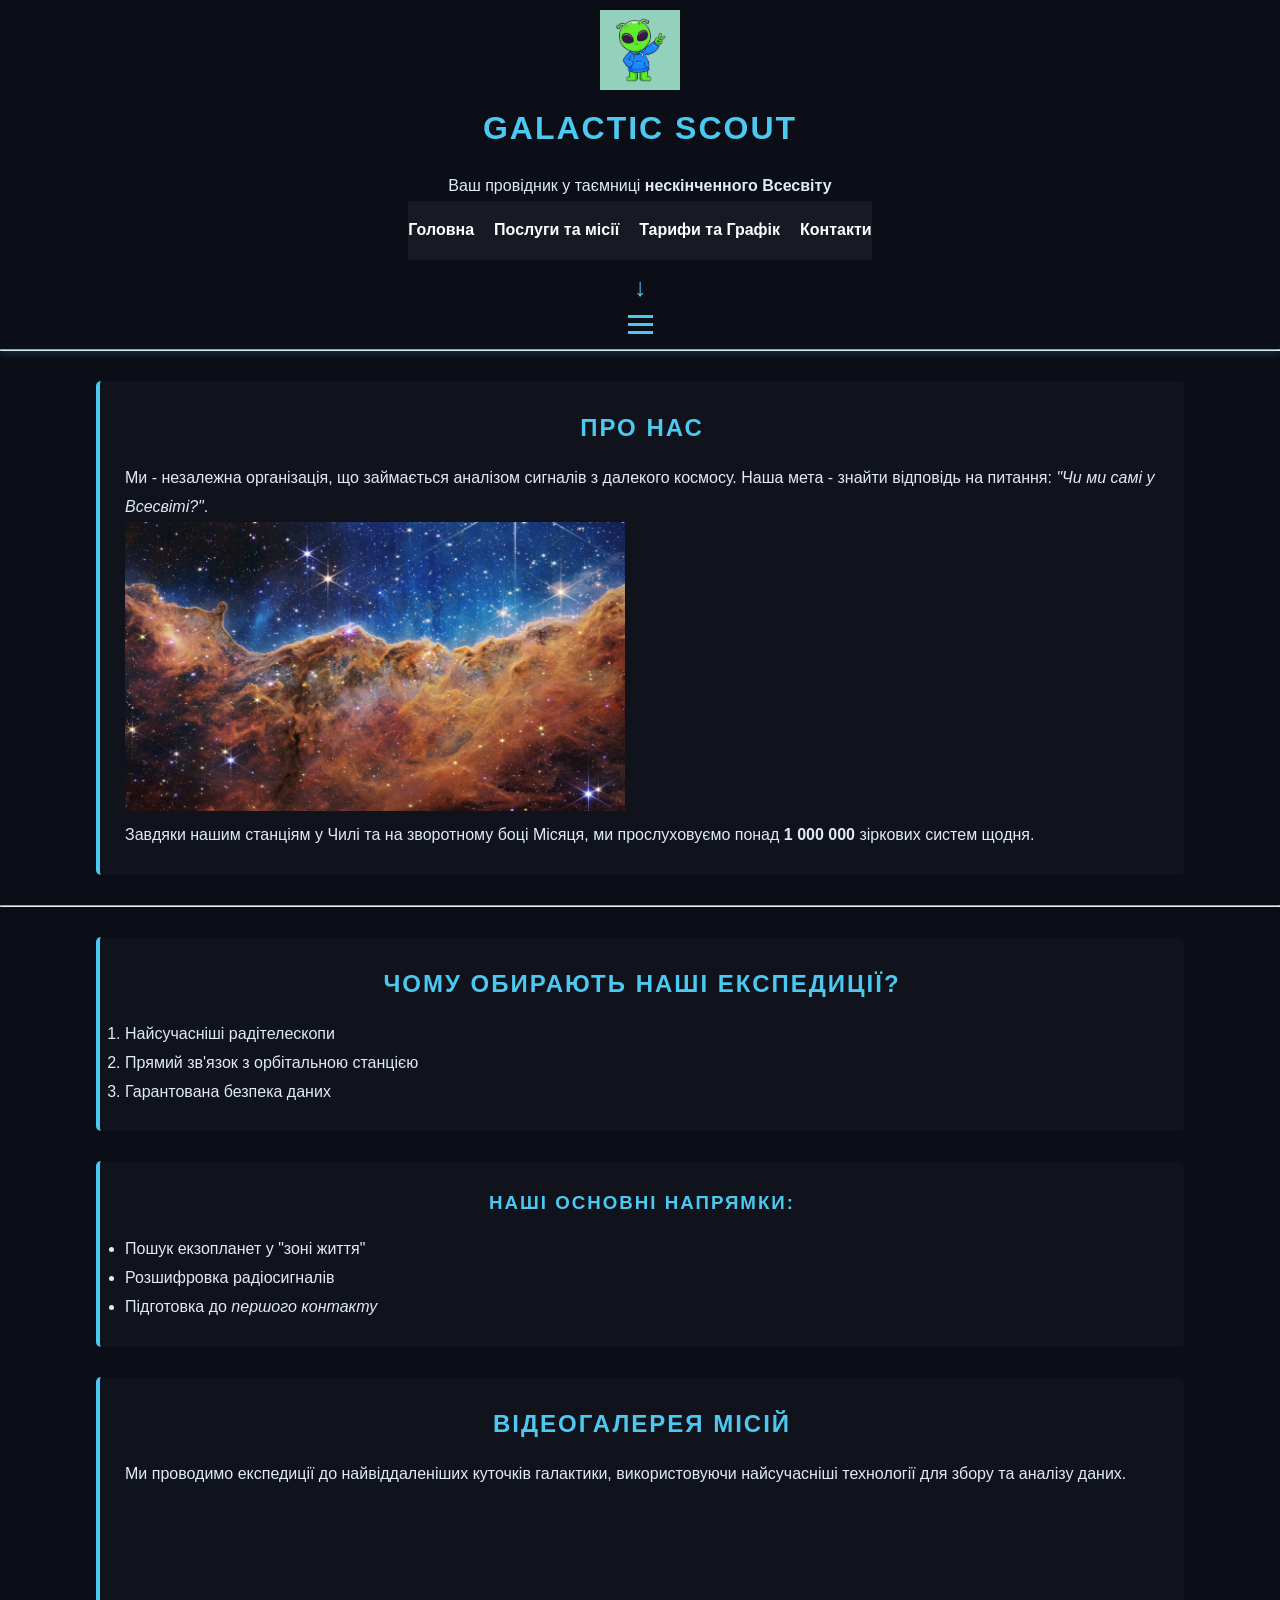
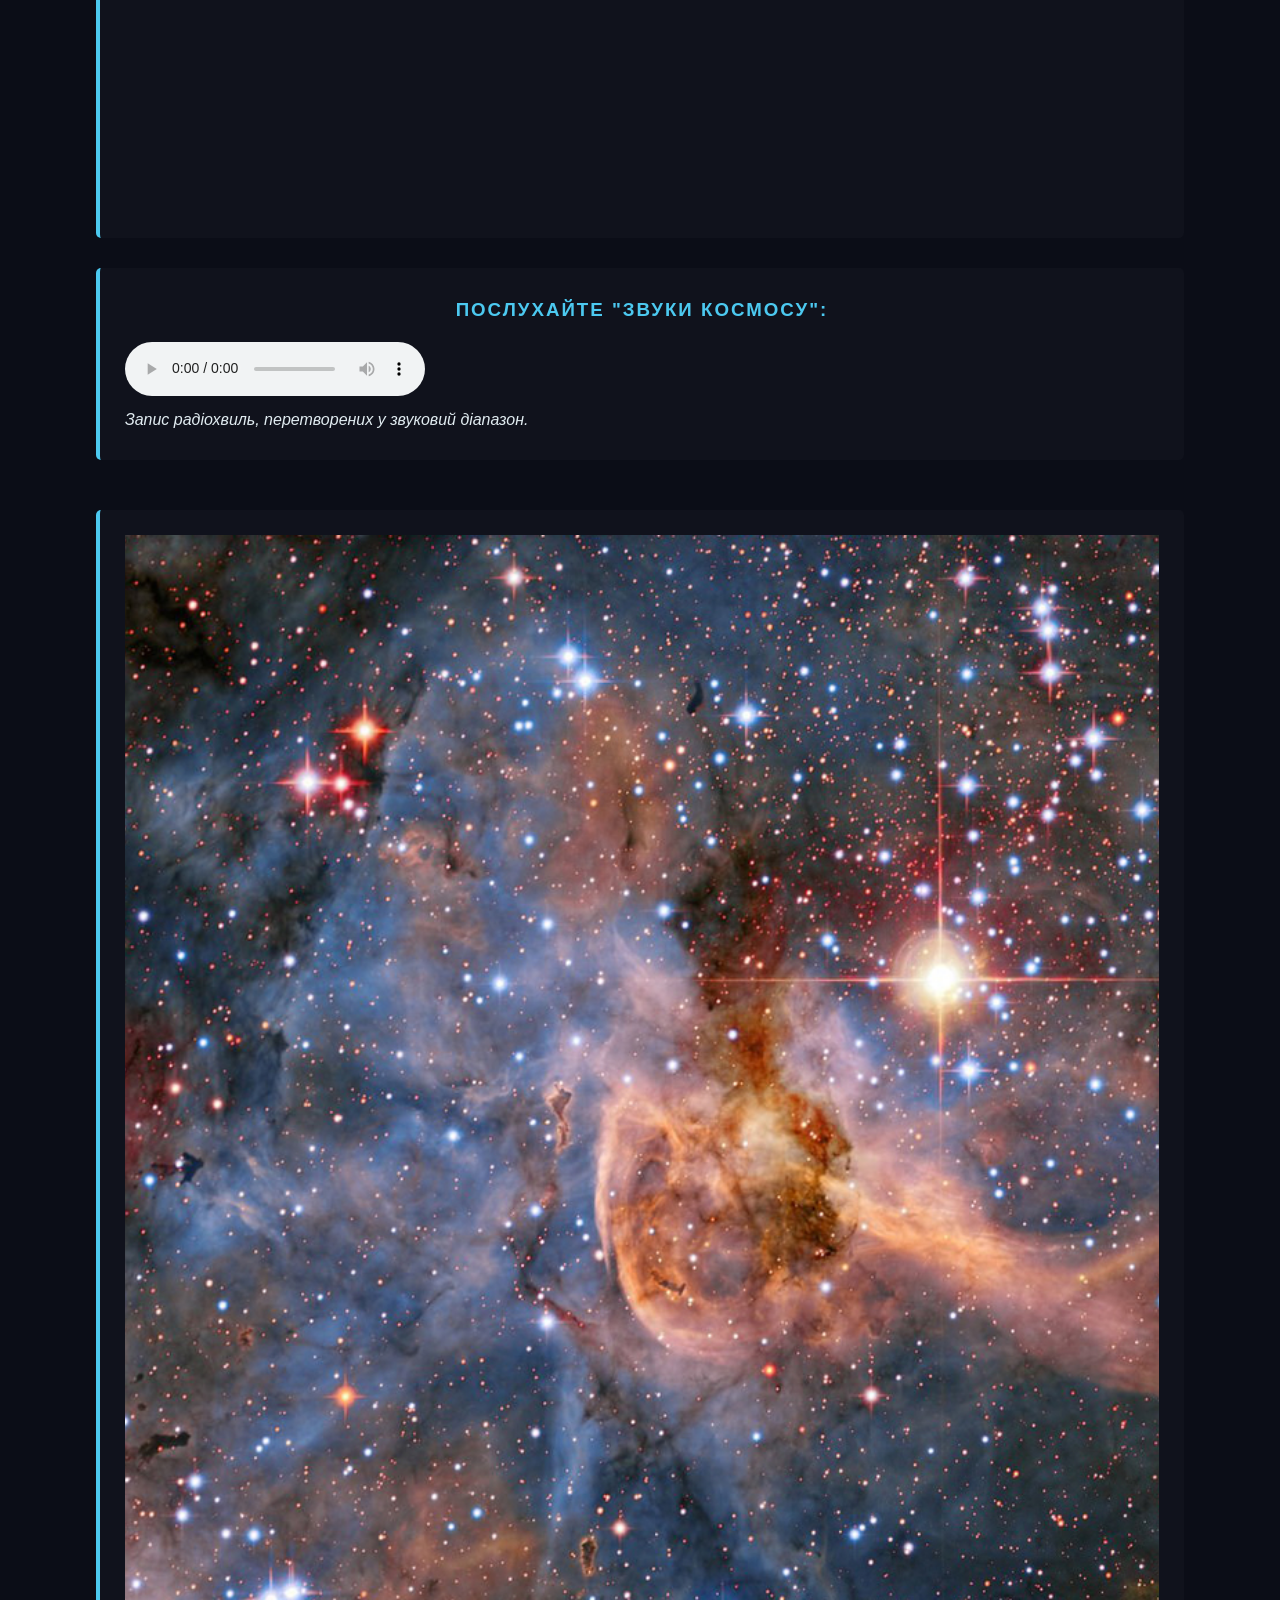
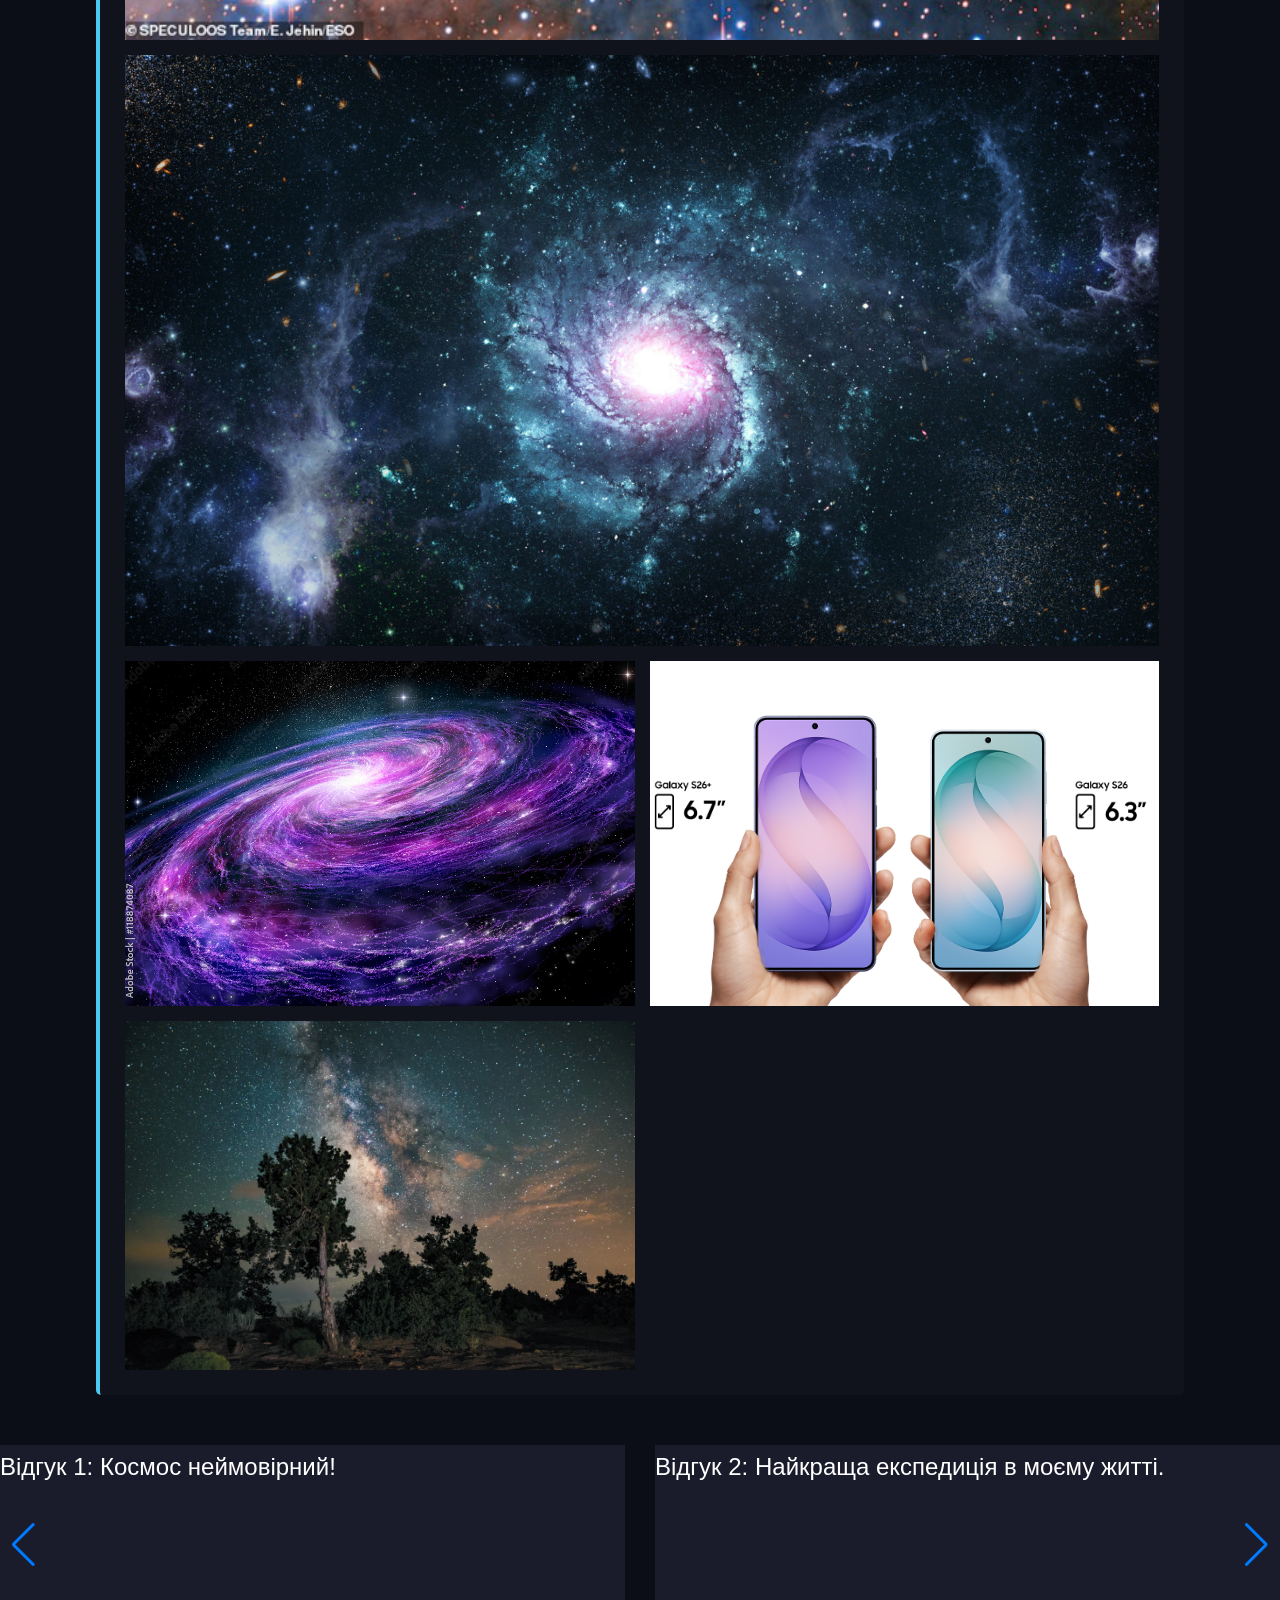
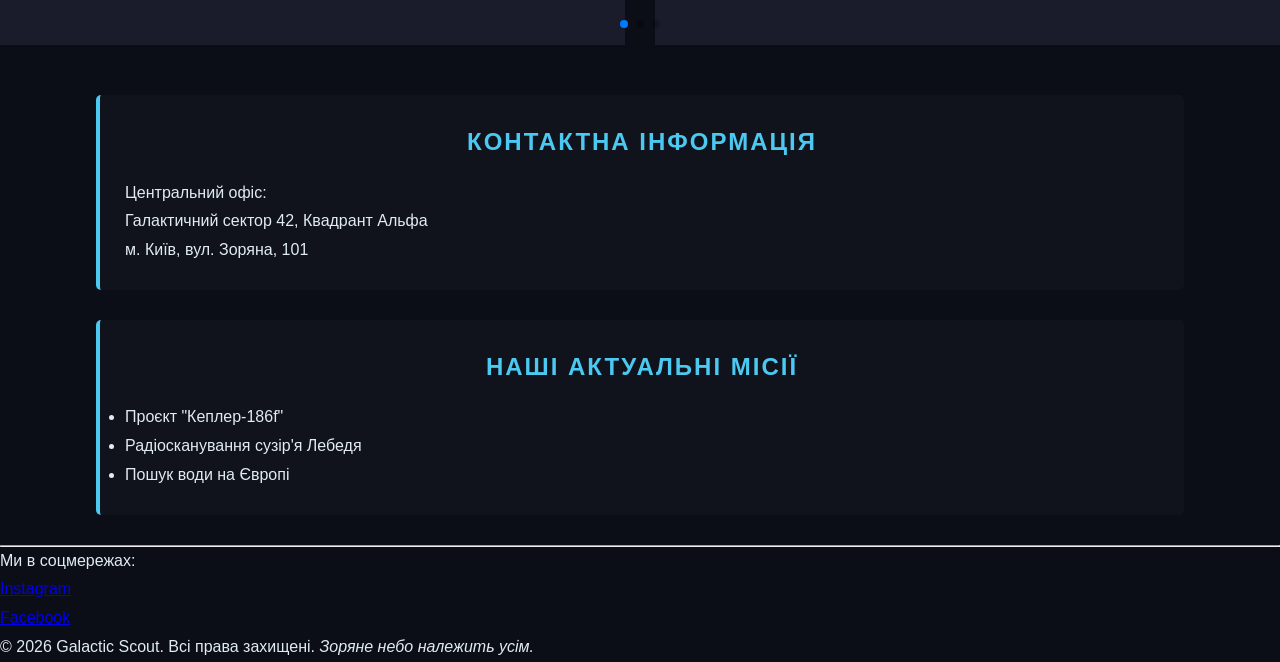
==== commit 01ce050d: "lab 13" ====
--- a/index.html
+++ b/index.html
@@ -26,6 +26,23 @@
                     <li><a href="price.html">Тарифи та Графік</a></li>
                     <li><a href="contacts.html">Контакти</a></li> 
                 </ul> </nav>
+                
+                <div class="scroll-down">
+            
+            <span>↓</span>
+            </div>
+
+            <button class="hamburger" aria-label="Меню">
+                <span class="bar"></span>
+                <span class="bar"></span>
+                <span class="bar"></span>
+            </button>
+
+            <nav class="mobile-menu">
+                <a href="index.html">Головна</a>
+                <a href="services.html">Послуги</a>
+                <a href="contacts.html">Контакти</a>
+            </nav>
         </header>
 
         <hr>
--- a/style.css
+++ b/style.css
@@ -42,7 +42,7 @@
     display: flex;
     flex-direction: column;
     align-items: center;
-    padding: 15px;
+    padding: 10px;
 }
 
 nav ul {
@@ -140,4 +140,97 @@
     background: #1a1c2c;
     color: white;
     font-size: 24px;
+}
+
+@keyframes bounce {
+    0%, 20%, 50%, 80%, 100% {
+        transform: translateY(0);
+    }
+    40% {
+        transform: translateY(-10px);
+    }
+    60% {
+        transform: translateY(-5px);
+    }
+}
+
+.scroll-down {
+    text-align: left;
+    margin-top: 5px;
+    font-size: 25px;
+    color: #4cc9f0;
+    animation: bounce 2s infinite;
+}
+
+.hamburger {
+    display: block;
+    border: none;
+    background: none;
+    cursor: pointer;
+    z-index: 1001;
+    position: relative;
+}
+
+.bar {
+    display: block;
+    width: 25px;
+    height: 3px;
+    margin: 5px auto;
+    background-color: #4cc9f0;
+    transition: all 0.3s ease-in-out;
+}
+
+.hamburger.active .bar:nth-child(2) {
+    opacity: 0;
+}
+
+.hamburger.active .bar:nth-child(1) {
+    transform: translateY(8px) rotate(45deg);
+}
+
+.hamburger.active .bar:nth-child(3) {
+    transform: translateY(-8px) rotate(-45deg);
+}
+
+.mobile-menu {
+    position: fixed;
+    left: -100%;
+    top: 0;
+    width: 25%;
+    height: 100vh;
+    background: #1a1c2c;
+    display: flex;
+    flex-direction: column;
+    padding: 100px 20px;
+    gap: 20px;
+    transition: 0.3s;
+    z-index: 1000;
+    box-shadow: 2px 0 10px rgba(0,0,0,0.5);
+}
+
+.mobile-menu.active {
+    left: 0;
+}
+
+.mobile-menu a {
+    color: white;
+    text-decoration: none;
+    font-size: 20px;
+}
+
+.swiper-slide h2,
+.swiper-slide p {
+    opacity: 0;
+    transform: translateY(20px);
+    transition: 0.5s;
+}
+
+.swiper-slide-active h2,
+.swiper-slide-active p {
+    opacity: 1;
+    transform: translateY(0);
+}
+
+.swiper-slide-active p {
+    transition-delay: 0.3s;
 }
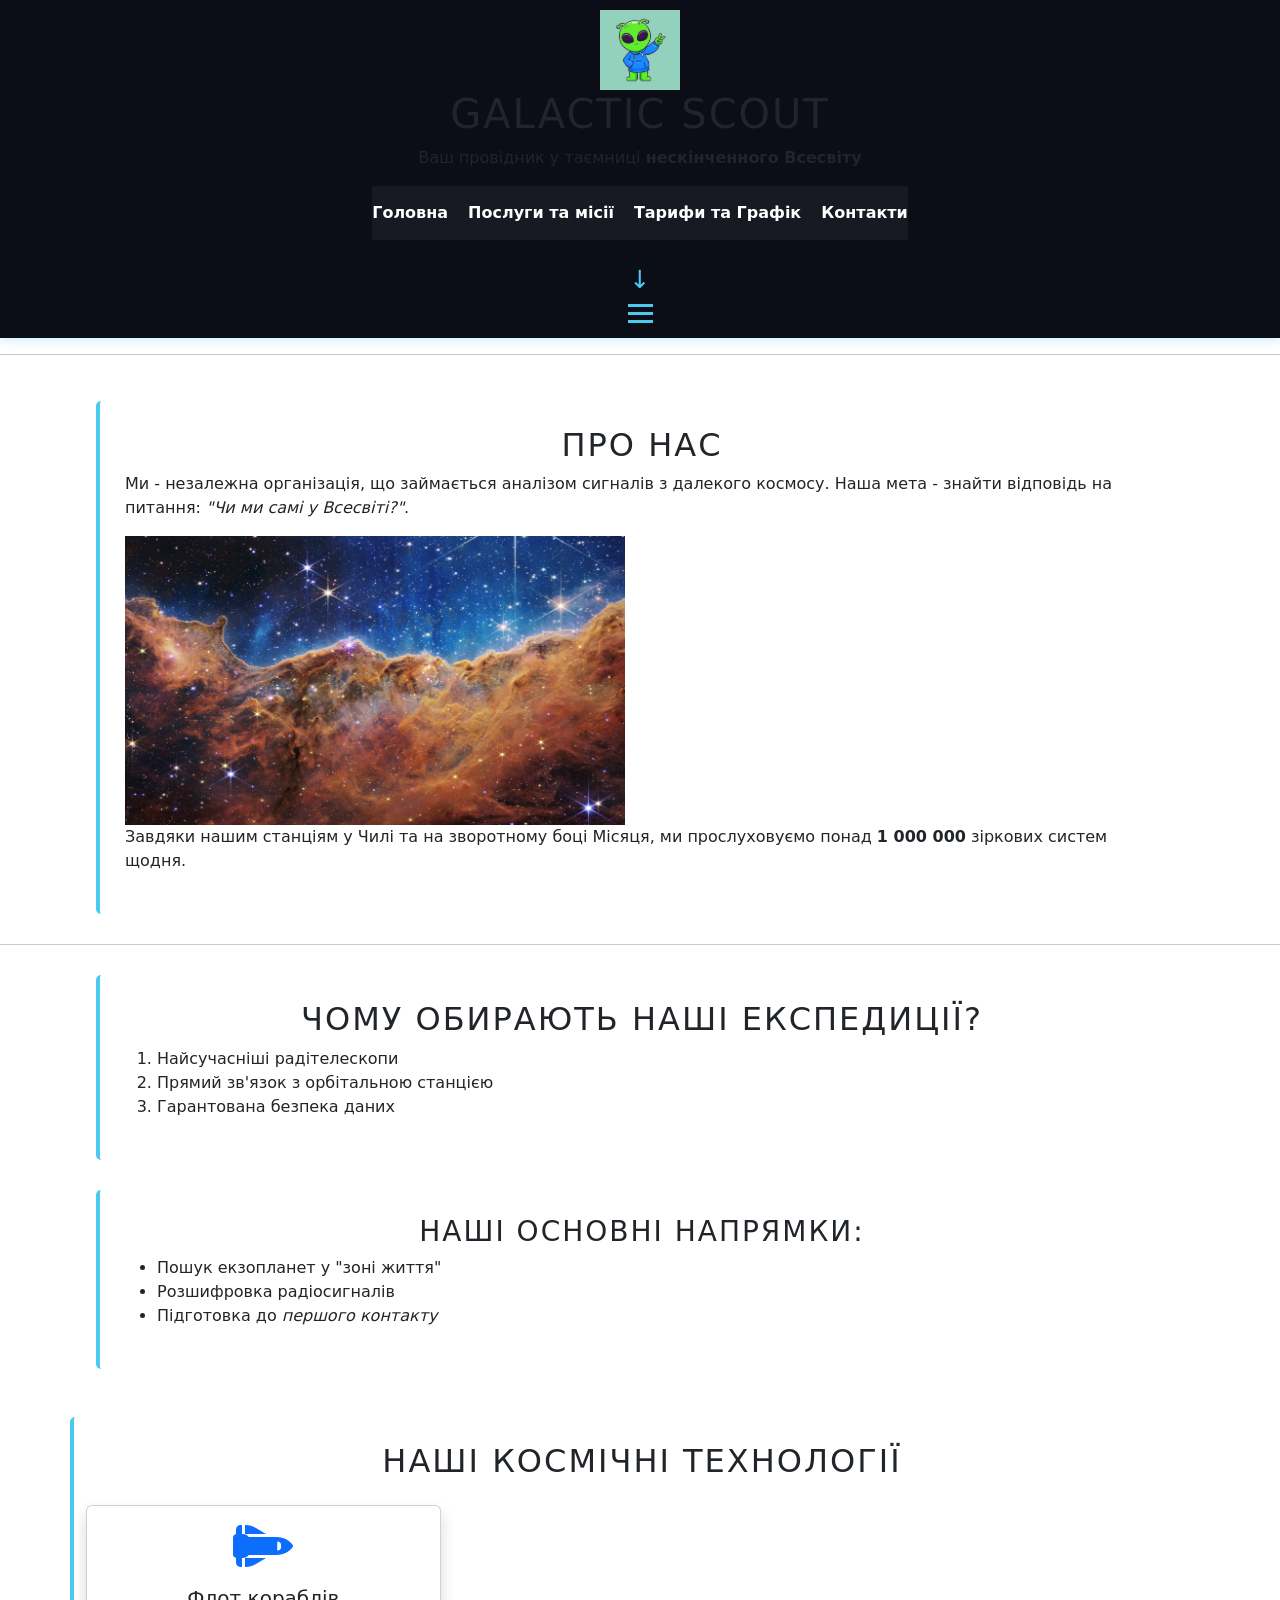
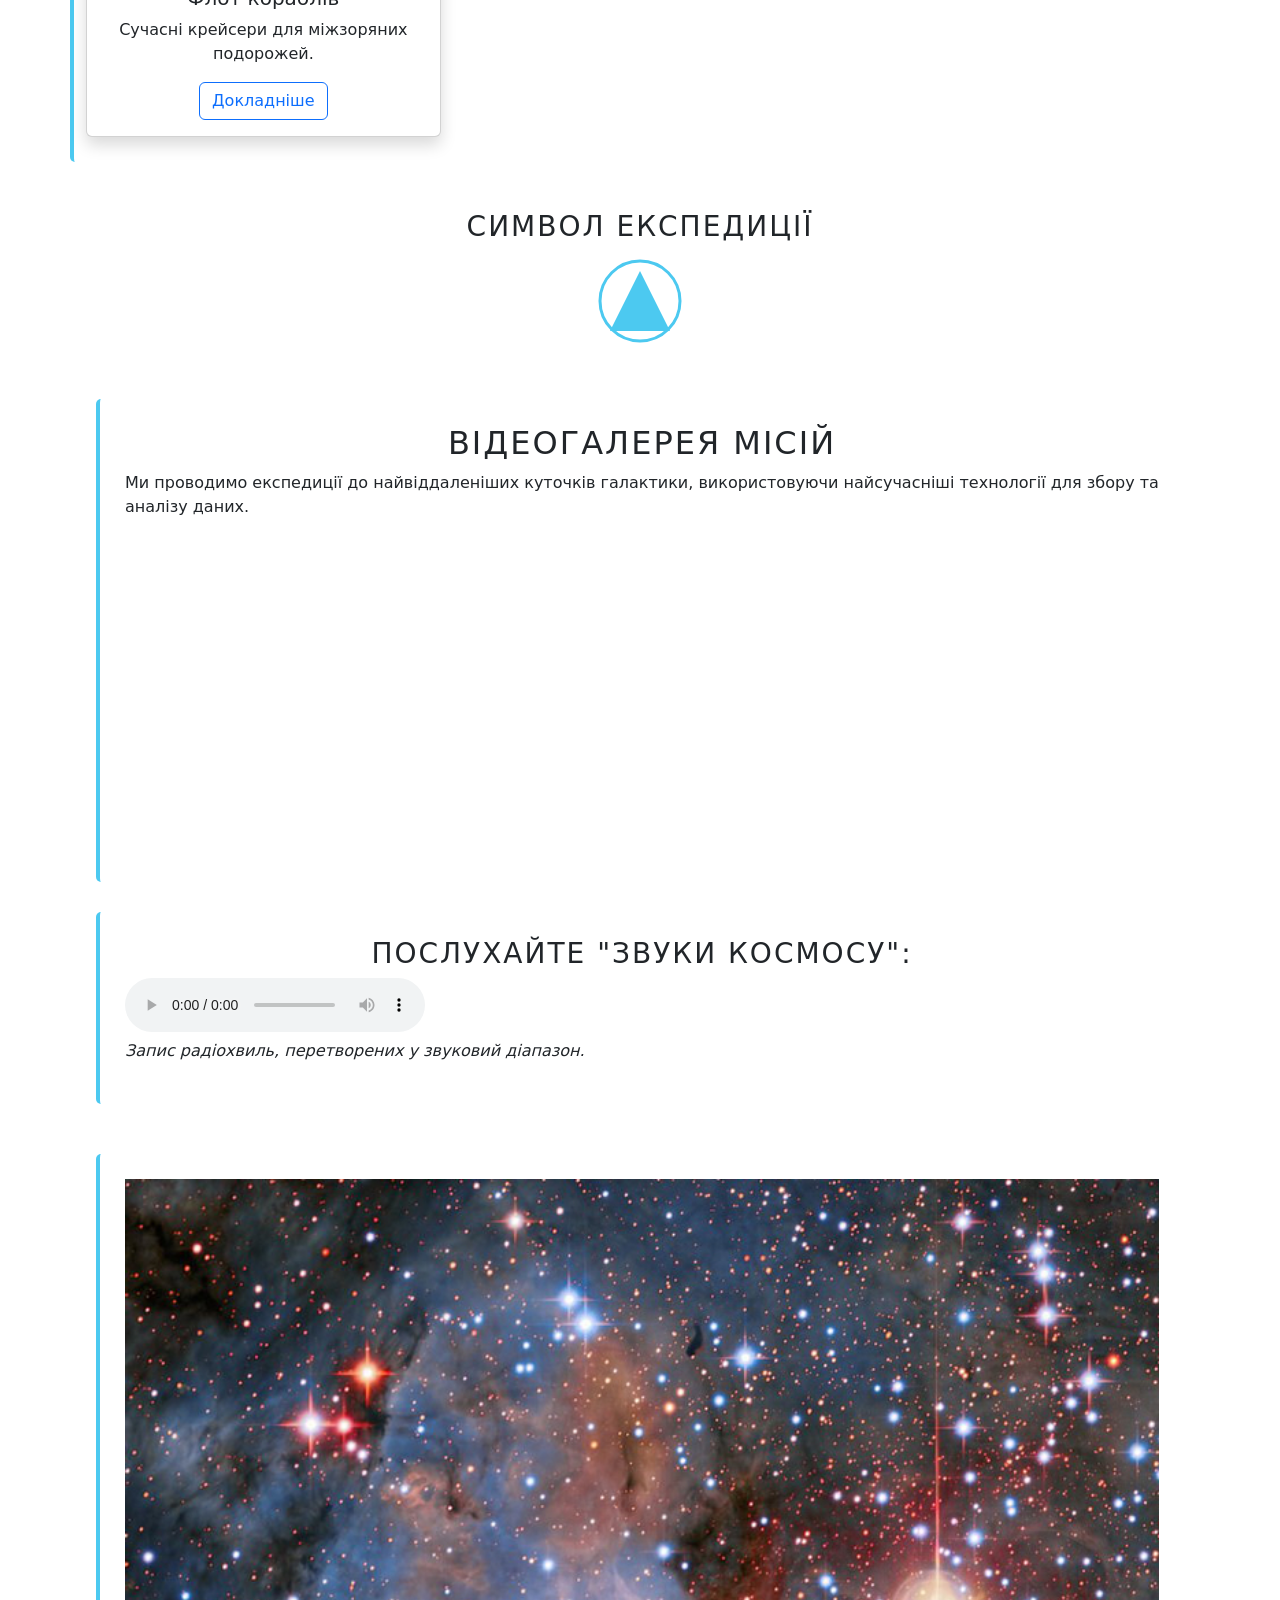
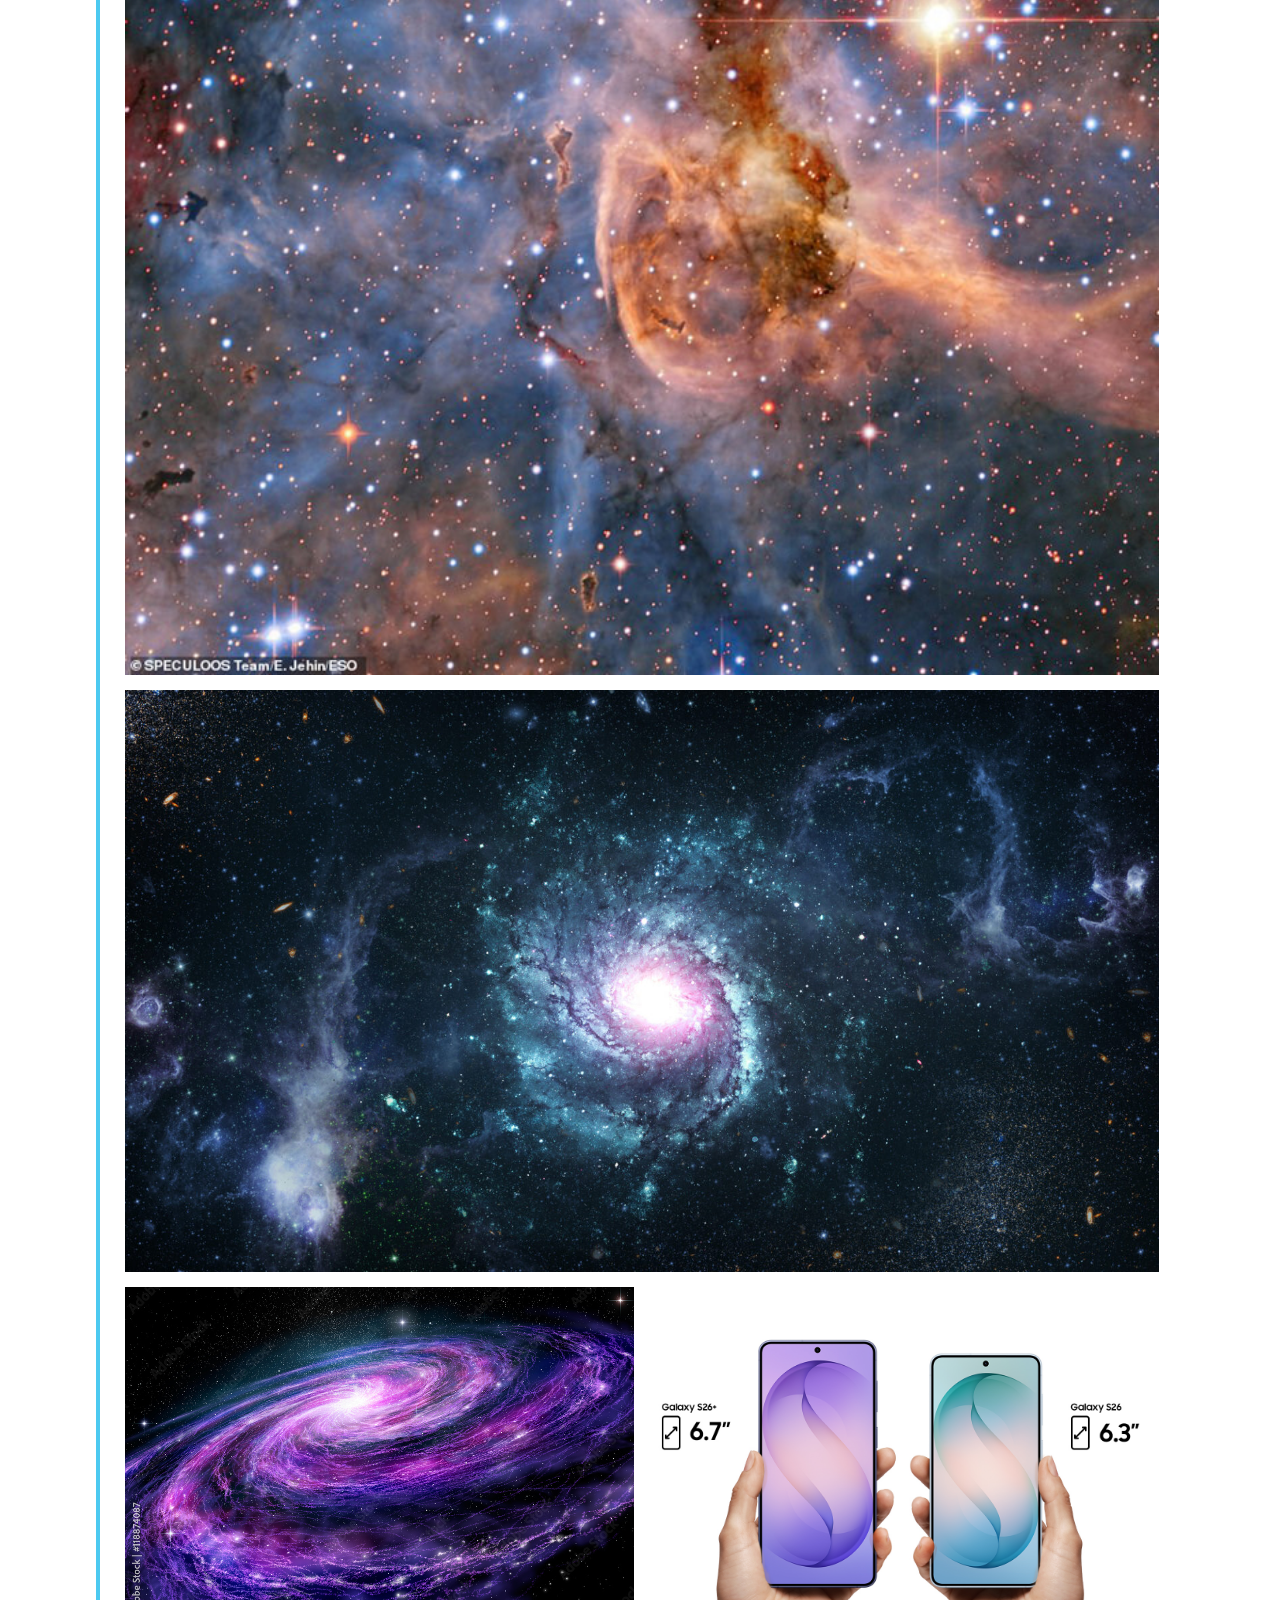
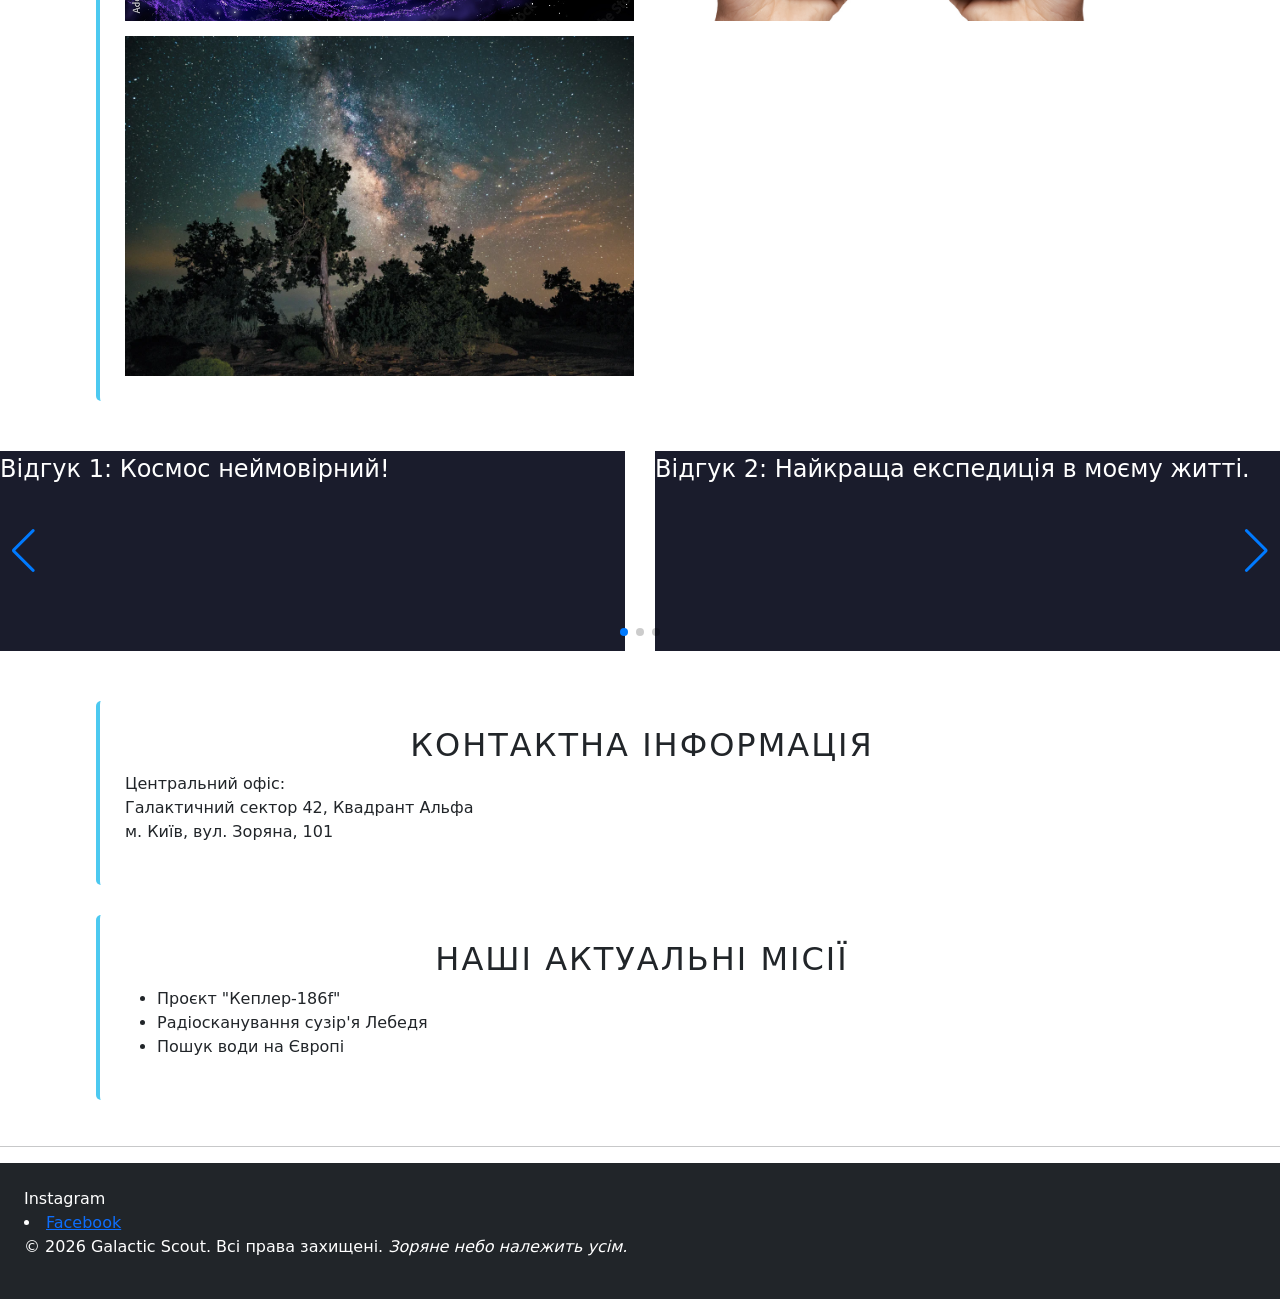
==== commit f83b4615: "lab 14" ====
--- a/index.html
+++ b/index.html
@@ -8,8 +8,10 @@
     <link rel="stylesheet" href="style.css"> 
     <link rel="stylesheet" href="https://cdn.jsdelivr.net/npm/swiper@11/swiper-bundle.min.css"/>
     <link rel="stylesheet" href="https://cdn.npmmirror.com/package/swiper@11.1.1/swiper-bundle.min.css"/>
+    <link href="https://cdn.jsdelivr.net/npm/bootstrap@5.3.0/dist/css/bootstrap.min.css" rel="stylesheet">
+    <link rel="stylesheet" href="https://cdnjs.cloudflare.com/ajax/libs/font-awesome/6.4.0/css/all.min.css">
 </head>
-<body>
+<body class="d-flex flex-column min-vh-100">
     <div class="wrapper">
         
         <header>
@@ -75,6 +77,30 @@
                 </ul>
             </section>
 
+            <section class="container mt-5">
+                <h2 class="text-center mb-4">Наші космічні технології</h2>
+                <div class="row g-4">
+                    <div class="col-12 col-md-4">
+                        <div class="card h-100 shadow">
+                            <div class="card-body text-center">
+                                <i class="fa-solid fa-shuttle-space fa-3x text-primary mb-3"></i>
+                                <h5 class="card-title">Флот кораблів</h5>
+                                <p class="card-text">Сучасні крейсери для міжзоряних подорожей.</p>
+                                <a href="#" class="btn btn-outline-primary">Докладніше</a>
+                            </div>
+                        </div>
+                    </div>
+                    </div>
+            </section>
+
+            <div class="text-center my-5">
+                <h3>Символ експедиції</h3>
+                <svg class="galactic-svg" width="100" height="100" viewBox="0 0 100 100">
+                    <circle cx="50" cy="50" r="40" stroke="#4cc9f0" stroke-width="3" fill="none" />
+                    <polygon points="50,20 20,80 80,80" fill="#4cc9f0" class="svg-shape" />
+                </svg>
+            </div>
+
             <section>
                 <h2>Відеогалерея місій</h2>
                 <p>Ми проводимо експедиції до найвіддаленіших куточків галактики, використовуючи найсучасніші технології для збору та аналізу даних.</p>
@@ -129,7 +155,7 @@
 
         <hr>
 
-        <footer>
+        <footer class="mt-auto bg-dark text-white p-4 text-center>
             <p>Ми в соцмережах:</p>
             <ul>
                 <li><a href="https://instagram.com/nasa" target="_blank">Instagram </a></li> 
@@ -142,5 +168,6 @@
 
     <script src="https://cdn.jsdelivr.net/npm/swiper@11/swiper-bundle.min.js"></script>
     <script src="script.js"></script>
+    <script src="https://cdn.jsdelivr.net/npm/bootstrap@5.3.0/dist/js/bootstrap.bundle.min.js"></script>
 </body>
 </html>
--- a/style.css
+++ b/style.css
@@ -233,4 +233,26 @@
 
 .swiper-slide-active p {
     transition-delay: 0.3s;
+}
+
+.galactic-svg {
+    transition: transform 0.3s ease;
+    cursor: pointer;
+}
+
+.galactic-svg:hover {
+    transform: rotate(90deg) scale(1.1);
+}
+
+.galactic-svg:hover .svg-shape {
+    fill: #f72585;
+    transition: 0.3s;
+}
+
+.galactic-svg circle {
+    transition: stroke 0.3s;
+}
+
+.galactic-svg:hover circle {
+    stroke: #f72585;
 }
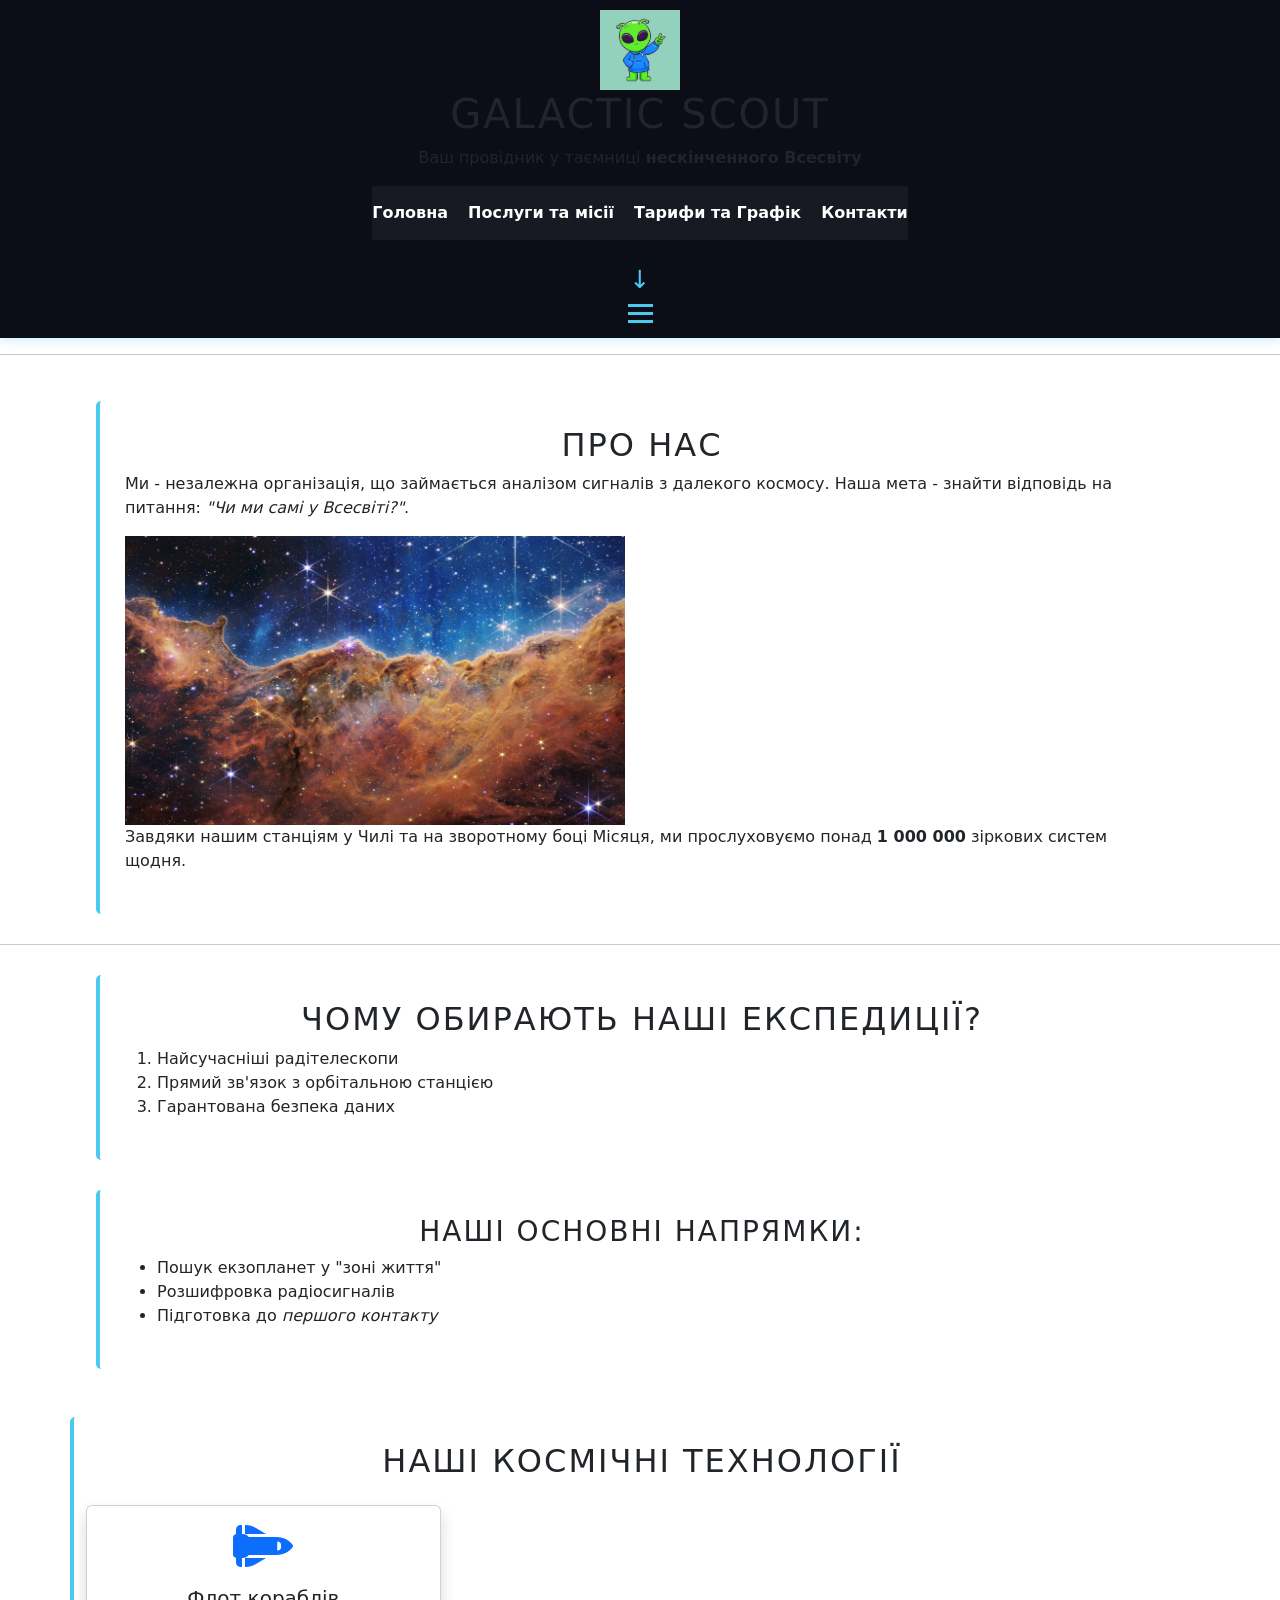
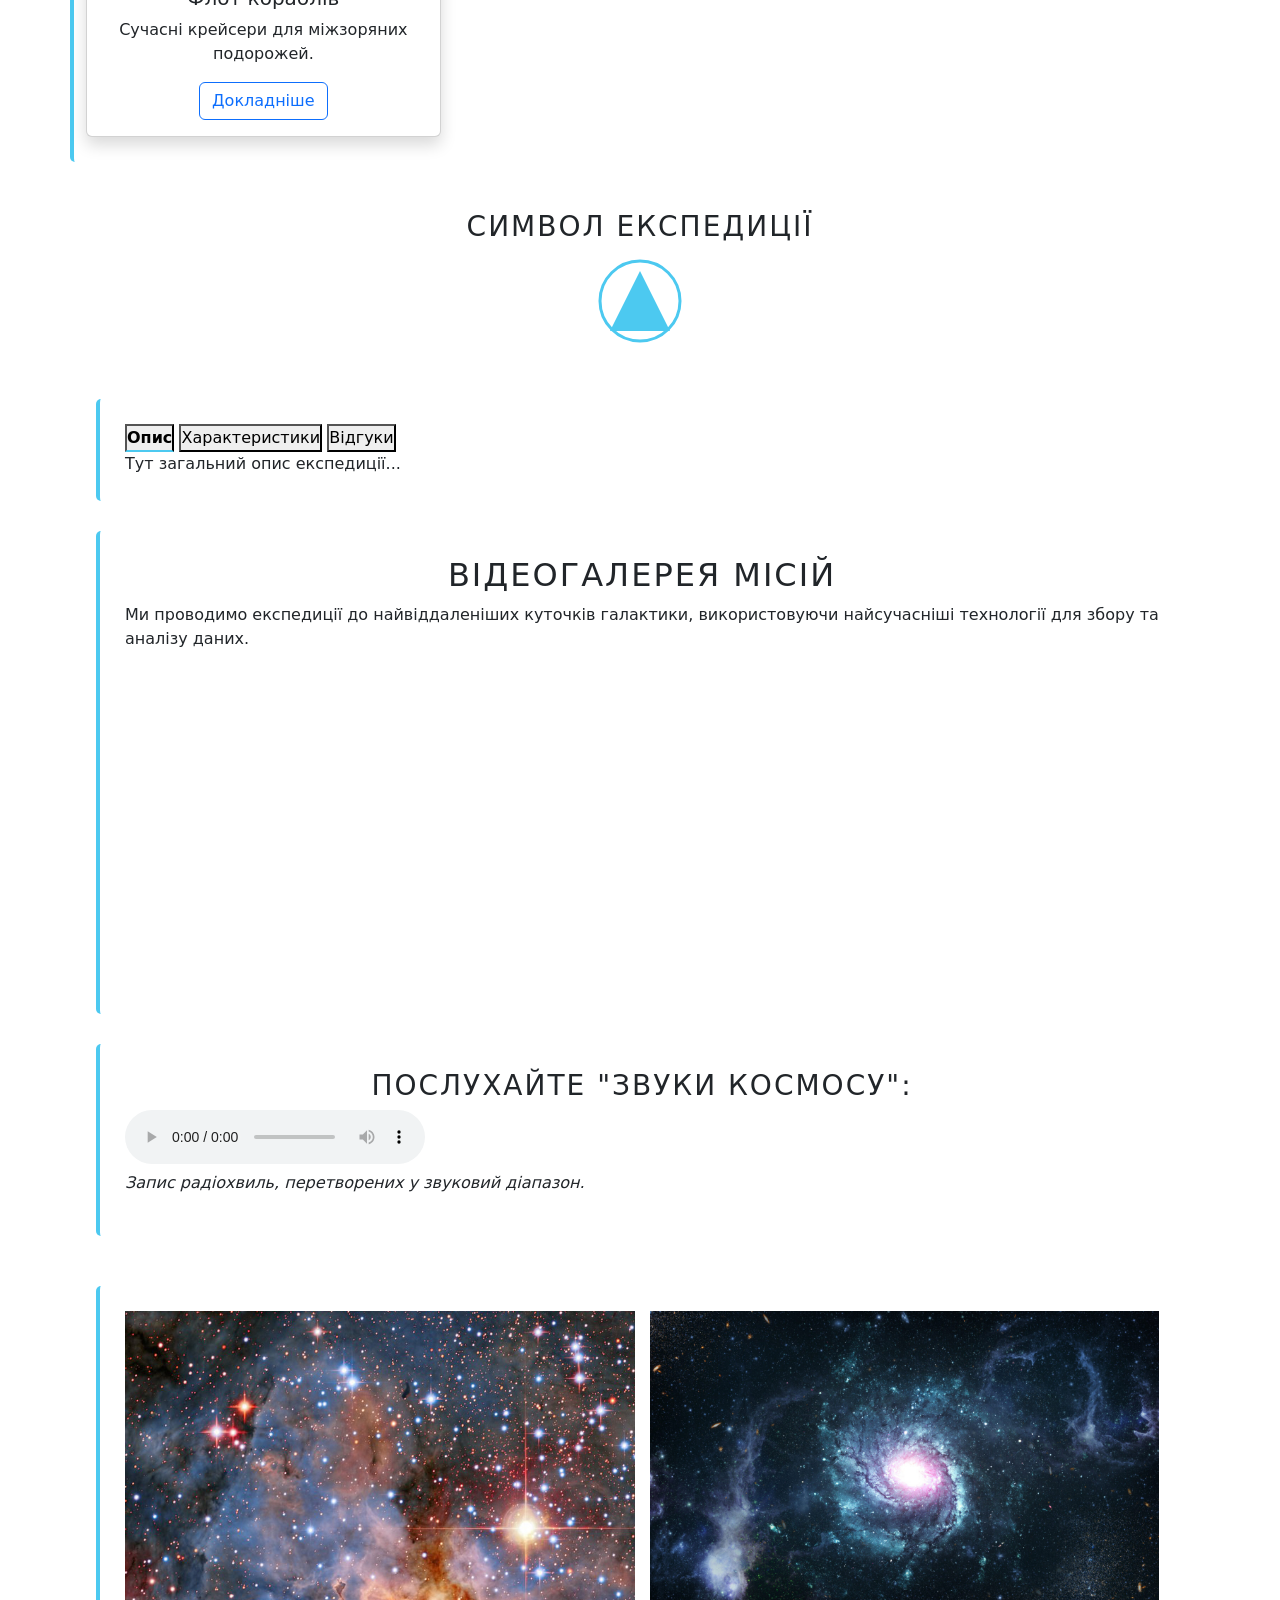
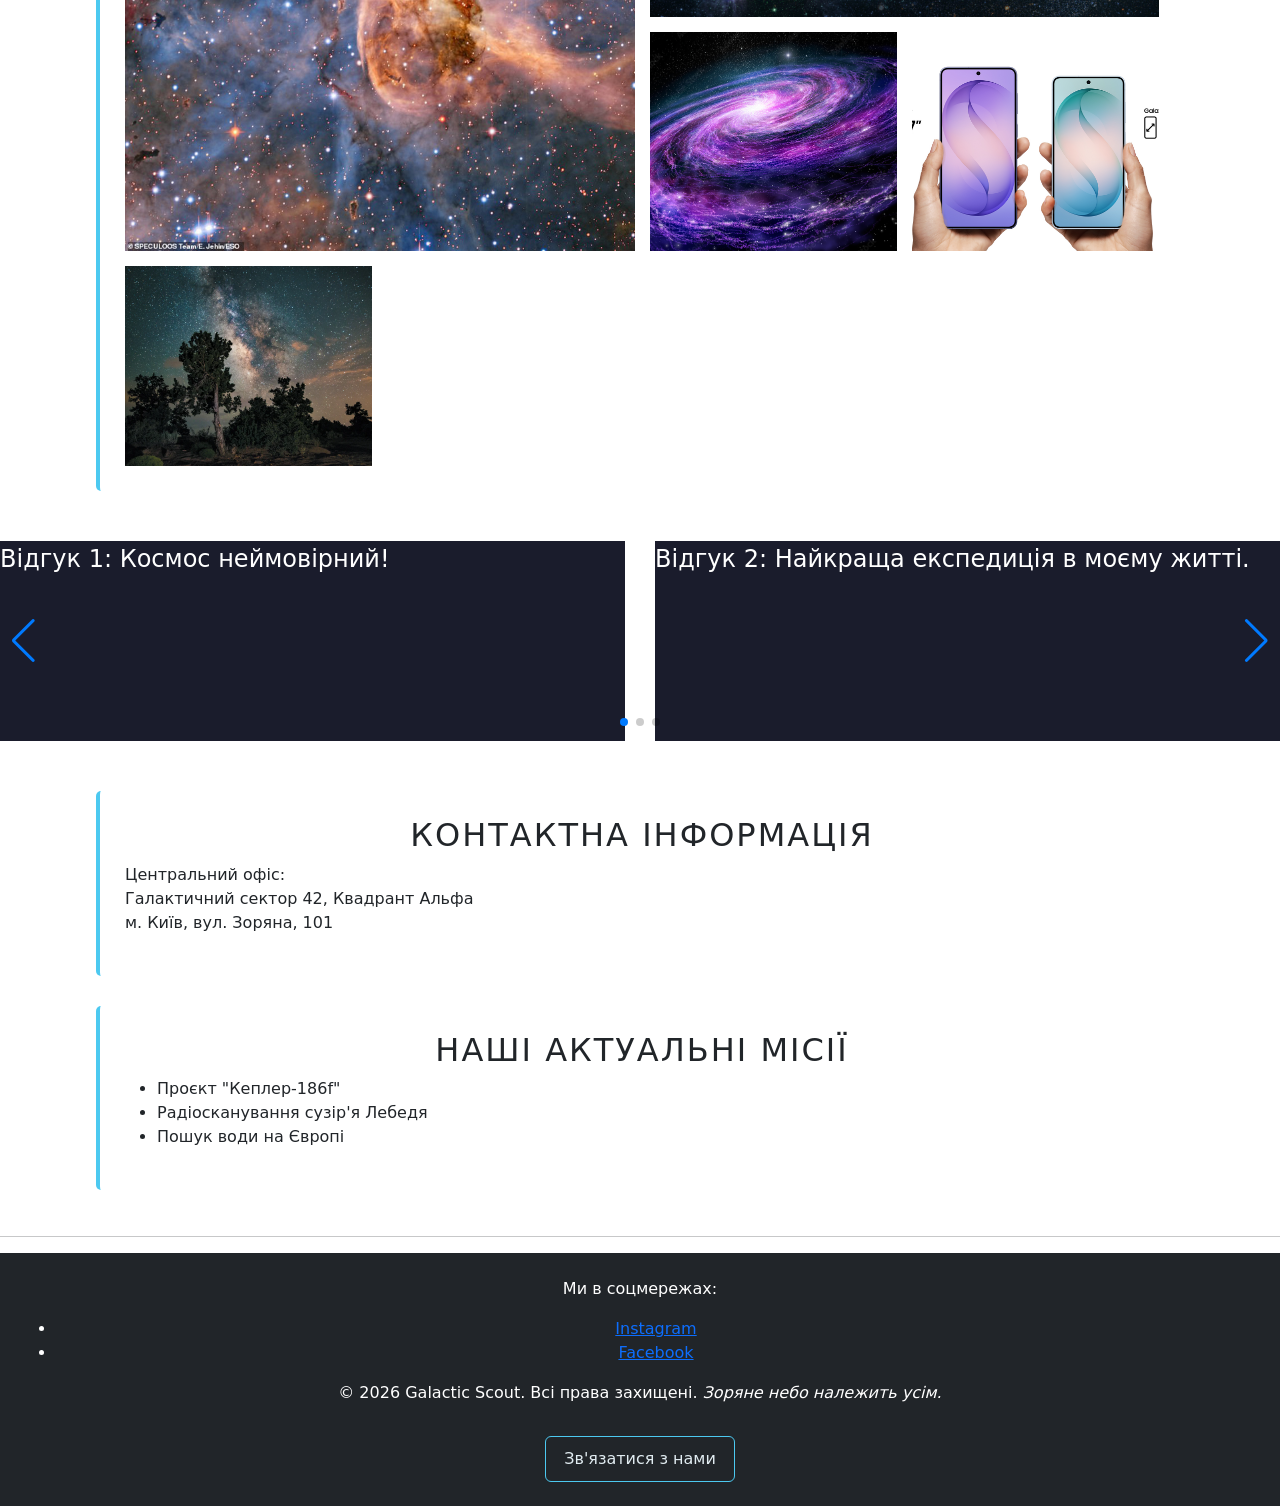
==== commit b5219391: "lab 15" ====
--- a/index.html
+++ b/index.html
@@ -101,6 +101,21 @@
                 </svg>
             </div>
 
+
+            <section class="tabs-container">
+                <div class="tabs-header">
+                    <button class="tab-btn active" data-tab="desc">Опис</button>
+                    <button class="tab-btn" data-tab="chars">Характеристики</button>
+                    <button class="tab-btn" data-tab="reviews">Відгуки</button>
+                </div>
+
+                <div class="tabs-body">
+                    <div id="desc" class="tab-content active">Тут загальний опис експедиції...</div>
+                    <div id="chars" class="tab-content">Тут технічні характеристики корабля...</div>
+                    <div id="reviews" class="tab-content">Тут будуть відгуки клієнтів...</div>
+                </div>
+            </section>
+
             <section>
                 <h2>Відеогалерея місій</h2>
                 <p>Ми проводимо експедиції до найвіддаленіших куточків галактики, використовуючи найсучасніші технології для збору та аналізу даних.</p>
@@ -155,17 +170,29 @@
 
         <hr>
 
-        <footer class="mt-auto bg-dark text-white p-4 text-center>
+        <footer class="mt-auto bg-dark text-white p-4 text-center">
             <p>Ми в соцмережах:</p>
             <ul>
                 <li><a href="https://instagram.com/nasa" target="_blank">Instagram </a></li> 
                 <li><a href="https://facebook.com" target="_blank">Facebook</a></li> 
             </ul>
             <p>&copy; 2026 Galactic Scout. Всі права захищені. <em>Зоряне небо належить усім.</em></p>
+            <button id="open-modal-btn">Зв'язатися з нами</button>
         </footer>
         
     </div> 
 
+    <div class="modal-overlay" id="my-modal">
+        <div class="modal-window">
+            <span class="close-modal">&times;</span>
+            <h2>Залиште заявку</h2>
+            <form>
+                <input type="text" placeholder="Ваше ім'я"><br><br>
+                <input type="tel" placeholder="Ваш телефон"><br><br>
+                <button type="submit">Надіслати</button>
+            </form>
+        </div>
+    </div>
     <script src="https://cdn.jsdelivr.net/npm/swiper@11/swiper-bundle.min.js"></script>
     <script src="script.js"></script>
     <script src="https://cdn.jsdelivr.net/npm/bootstrap@5.3.0/dist/js/bootstrap.bundle.min.js"></script>
--- a/style.css
+++ b/style.css
@@ -104,10 +104,10 @@
 }
 
 .gallery {
-    display: grid; [cite: 1041]
+    display: grid;
     grid-template-columns: repeat(4, 1fr); 
     grid-auto-rows: minmax(200px, auto); 
-    gap: 15px; [cite: 1046]
+    gap: 15px;
     max-width: 1200px;
     margin: 50px auto;
 }
@@ -255,4 +255,71 @@
 
 .galactic-svg:hover circle {
     stroke: #f72585;
+}
+
+.tab-content {
+    display: none; 
+    animation: fadeIn 0.5s;
+}
+
+.tab-content.active {
+    display: block; 
+}
+
+.tab-btn.active {
+    border-bottom: 2px solid #4cc9f0;
+    font-weight: bold;
+}
+
+@keyframes fadeIn {
+    from { opacity: 0; }
+    to { opacity: 1; }
+}
+.modal-overlay {
+    position: fixed;
+    top: 0;
+    left: 0;
+    width: 100%;
+    height: 100%;
+    background: rgba(0, 0, 0, 0.6);
+    display: none; 
+    justify-content: center;
+    align-items: center;
+    z-index: 9999;
+}
+
+.modal-overlay.open {
+    display: flex;
+}
+
+.modal-window {
+    background: white;
+    padding: 30px;
+    border-radius: 10px;
+    position: relative;
+    color: black;
+}
+
+.close-modal {
+    position: absolute;
+    top: 10px;
+    right: 15px;
+    font-size: 24px;
+    cursor: pointer;
+}
+
+#open-modal-btn {
+    margin-top: 15px;
+    padding: 10px 18px;
+    border: 1px solid #4cc9f0;
+    border-radius: 6px;
+    background: transparent;
+    color: #e1ecf1;
+    cursor: pointer;
+    transition: 0.2s;
+}
+
+#open-modal-btn:hover {
+    background: #4cc9f0;
+    color: #0b0d17;
 }
